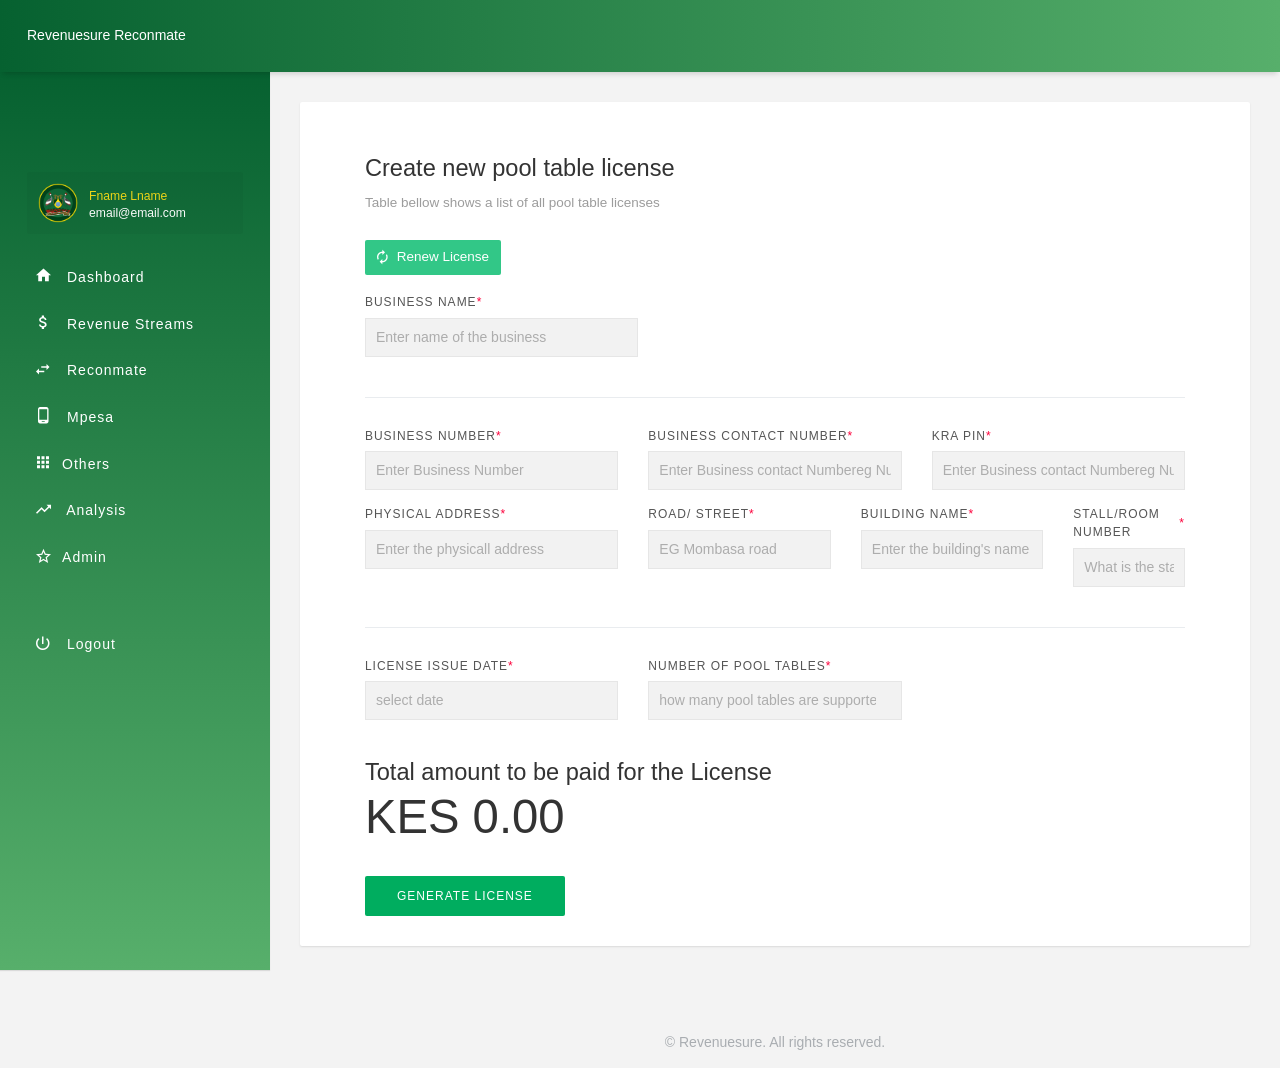
==== forms.html @ 7d81bd21 "form" ====
<!DOCTYPE html>
<html lang="en">
<head>
<meta charset="utf-8">
<meta name="viewport" content="width=device-width, initial-scale=1, shrink-to-fit=no">

<!-- Vendor styles -->
<link rel="stylesheet" href="vendors/material-design-iconic-font/css/material-design-iconic-font.min.css">
<link rel="stylesheet" href="vendors/animate.css/animate.min.css">
<link rel="stylesheet" href="vendors/jquery-scrollbar/jquery.scrollbar.css">
<link rel="stylesheet" href="vendors/flatpickr/flatpickr.min.css" />

<!-- App styles -->
<link rel="stylesheet" href="css/style.css">
<link rel="stylesheet" href="css/app.min.css">
</head>

<body data-ma-theme="green">
<main class="main">
  <div class="page-loader">
    <div class="page-loader__spinner">
      <svg viewBox="25 25 50 50">
        <circle cx="50" cy="50" r="20" fill="none" stroke-width="2" stroke-miterlimit="10" />
      </svg>
    </div>
  </div>
  <header class="header">
    <div class="navigation-trigger hidden-xl-up" data-ma-action="aside-open" data-ma-target=".sidebar">
      <div class="navigation-trigger__inner"> <i class="navigation-trigger__line"></i> <i class="navigation-trigger__line"></i> <i class="navigation-trigger__line"></i> </div>
    </div>
    <div class="header__logo hidden-sm-down">
      <h1><a href="index.html">Revenuesure Reconmate</a></h1>
    </div>
  </header>
  <aside class="sidebar">
    <div class="scrollbar-inner">
      <div class="user">
        <div class="user__info" data-toggle="dropdown"> <img class="user__img" src="img/county.png" alt="">
          <div>
            <div class="user__name">Fname Lname</div>
            <div class="user__email">email@email.com</div>
          </div>
        </div>
        <div class="dropdown-menu"> <a class="dropdown-item" href="#">View Profile</a> <a class="dropdown-item" href="#">Settings</a> <a class="dropdown-item" href="landing-page.html">Logout</a> </div>
      </div>
      <ul class="navigation text-capitalize">
        <li class="navigation__active"><a href="index.html"><i class="zmdi zmdi-home"></i> Dashboard</a></li>
        <li><a href="revenuestreams.html"><i class="zmdi zmdi-money"></i> Revenue streams</a></li>
        <li><a href="reconmate.html"><i class="zmdi zmdi-swap"></i> reconmate</a></li>
        <li><a href="mpesa.html"><i class="zmdi zmdi-smartphone-android"></i> Mpesa</a></li>
        <li><a href="others.html"><i class="zmdi zmdi-apps"></i>others</a></li>
        <li><a href="analysis.html"><i class="zmdi zmdi-trending-up"></i> analysis</a></li>
        <li><a href="admin.html"><i class="zmdi zmdi-star-outline"></i>admin</a></li>
        <li class="mt-5"><a href="reconmate.html"><i class="zmdi zmdi-power"></i> logout</a></li>
      </ul>
    </div>
  </aside>
  <section class="content">
    <div class="card">
      <div class="card-body">
        <div class="col-12">
		  	<h4 class="card-title mt-4 mx-4">Create new pool table license</h4>
        <h6 class="card-subtitle mx-4">Table bellow shows a list of all pool table licenses</h6>
        <div class="row mx-4">
          <div class="col-12 p-0">
			  <a href="forms.html" class="btn btn-secondary btn-success btn--icon-text"><i class="zmdi zmdi-refresh"></i> Renew License</a>
            
          </div>
        </div>
		  </div>
        <div class="">
          <div class="px-4 pt-1">
            <form class="contact100-form validate-form p-0">
				 <div class="col-12">
					<div class="col-lg-4 col-md-6 col-sm-12 p-0 mb-3">
						<label class="label-input100 mb-2" for="business_name">Business Name <strong class="text-danger">*</strong></label>
              <div class="wrap-input100 validate-input" data-validate="Type Business Name">
                <input id="business_name" class="input100" type="text" name="business_name" placeholder="Enter name of the business" required>
                <span class="focus-input100"></span> </div>
						
				  		
				  	</div>
					 <hr class="w-100 mt-5">
				</div>
				
				
              <!--		enter		business name-->
             <div class="col-lg-4 col-md-6 col-sm-12 ">
					 <label class="label-input100 mb-2" for="bid_number">Business Number <strong class="text-danger">*</strong></label>
              <div class="wrap-input100  validate-input" data-validate="Type Business Name">
                <input id="bid_number" class="input100" type="text" name="bid_number" placeholder="Enter Business Number" required>
                <span class="focus-input100"></span> </div>
				</div>
              <!--		enter		business name--> 
              
              <!--		enter		business numbver-->
             
				
				
              <!--		business number--> 
				<!--		enter		business numbver-->
              <div class="col-lg-4 col-md-6 col-sm-12">
					<label class="label-input100 mb-2" for="bid_number">business Contact number <strong class="text-danger">*</strong></label>
              <div class="wrap-input100  validate-input" data-validate="Type Business Name">
                <input id="bid_number" class="input100" type="text" name="bid_number" placeholder="Enter Business contact Numbereg Number" required>
                <span class="focus-input100"></span> </div>
				</div>
				
				 <div class="col-lg-4 col-md-6 col-sm-12">
					<label class="label-input100 mb-2" for="bid_number">KRA pin <strong class="text-danger">*</strong></label>
              <div class="wrap-input100  validate-input" data-validate="Type Business Name">
                <input id="bid_number" class="input100" type="text" name="bid_number" placeholder="Enter Business contact Numbereg Number" required>
                <span class="focus-input100"></span> </div>
				</div>
				
				
				 <div class="col-lg-4 col-md-6 col-sm-12 ">
					 <label class="label-input100 mb-2" for="business_name">Physical address <strong class="text-danger">*</strong></label>
              <div class="wrap-input100 validate-input" data-validate="Type Business Name">
                <input id="business_name" class="input100" type="text" name="business_name" placeholder="Enter the physicall address" required>
                <span class="focus-input100"></span> </div>
				</div>
              <!--		enter		business name--> 
              
              <!--		enter		business numbver-->
              <div class="col-lg-3 col-md-6 col-sm-12 ">
					<label class="label-input100 mb-2" for="bid_number">road/ street <strong class="text-danger">*</strong></label>
              <div class="wrap-input100  validate-input" data-validate="Type Business Name">
                <input id="bid_number" class="input100" type="text" name="bid_number" placeholder="EG Mombasa road" required>
                <span class="focus-input100"></span> </div>
				</div>
              <!--		business number--> 
				<!--		enter		business numbver-->
              <div class="col-lg-3 col-md-6 col-sm-12">
					<label class="label-input100 mb-2" for="bid_number">building name <strong class="text-danger">*</strong></label>
              <div class="wrap-input100  validate-input" data-validate="Type Business Name">
                <input id="bid_number" class="input100" type="text" name="bid_number" placeholder="Enter the building's name" required>
                <span class="focus-input100"></span> </div>
				</div>
				
				 <div class="col-lg-3 col-xl-2 col-md-6 col-sm-12">
					<label class="label-input100 mb-2" for="bid_number">stall/Room Number <strong class="text-danger">*</strong></label>
              <div class="wrap-input100  validate-input" data-validate="Type Business Name">
                <input id="bid_number" class="input100" type="text" name="bid_number" placeholder="What is the stall number" required>
                <span class="focus-input100"></span> </div>
				</div>
				<div class="col-12">
					<hr class="w-100 mt-5">
				</div>
				
				
              <!--		business number--> 
              <div class="row p-0 mx-0  w-100">
					<div class="col-md-4 col-sm-12">
				  		 <!--		type -->
              <label class="label-input100 mb-2" for="date_paid">license issue date <strong class="text-danger">*</strong></label>
              <div class="wrap-input100  validate-input" data-validate="Select a date">
                <input id="date_paid" class="input100 date-picker" type="text" name="date_paid" placeholder="select date" required>
                <span class="focus-input100"></span> </div>
				  	</div>
				  
				  <div class="col-md-4 col-sm-12">
				  		 <!--		type -->
              <label class="label-input100 mb-2" for="date_paid">Number of pool tables <strong class="text-danger">*</strong></label>
              <div class="wrap-input100  validate-input" data-validate="Select a date">
                <input id="date_paid" class="input100" type="number" name="pool_tables" placeholder="how many pool tables are supported by this license" required>
                <span class="focus-input100"></span> </div>
				  	</div>
				 <div class="col-12 mt-5">
				  	 
				  <h4 class="card-title mb-0">Total amount to be paid for the License</h4>
				  <h1 class="display-4">KES 0.00</h1>
				  </div>
				</div>
				
             
              
              <div class="container-contact100-form-btn w-100 ">
                <div class="col-12"><button class="contact100-form-btn">generate license</button></div>
              </div>
            </form>
          </div>
        </div>
      </div>
    </div>
    <footer class="footer hidden-xs-down">
      <p>© Revenuesure. All rights reserved.</p>
    </footer>
  </section>
</main>

<!-- Older IE warning message --> 

<!-- Javascript --> 
<!-- Vendors --> 
<script src="vendors/jquery/jquery.min.js"></script> 
<script src="vendors/popper.js/popper.min.js"></script> 
<script src="vendors/bootstrap/js/bootstrap.min.js"></script> 
<script src="vendors/jquery-scrollbar/jquery.scrollbar.min.js"></script> 
<script src="vendors/jquery-scrollLock/jquery-scrollLock.min.js"></script> 
<script src="vendors/flot/jquery.flot.js"></script> 
<script src="vendors/flot/jquery.flot.resize.js"></script> 
<script src="vendors/flot.curvedlines/curvedLines.js"></script> 
<script src="vendors/jqvmap/jquery.vmap.min.js"></script> 
<script src="vendors/jqvmap/maps/jquery.vmap.world.js"></script> 
<script src="vendors/easy-pie-chart/jquery.easypiechart.min.js"></script> 
<script src="vendors/salvattore/salvattore.min.js"></script> 
<script src="vendors/sparkline/jquery.sparkline.min.js"></script> 
<script src="vendors/moment/moment.min.js"></script> 
<script src="vendors/fullcalendar/fullcalendar.min.js"></script> 

<!-- Vendors: Data tables --> 
<script src="vendors/datatables/jquery.dataTables.min.js"></script> 
<script src="vendors/datatables-buttons/dataTables.buttons.min.js"></script> 
<script src="vendors/datatables-buttons/buttons.print.min.js"></script> 
<script src="vendors/jszip/jszip.min.js"></script> 
<script src="vendors/datatables-buttons/buttons.html5.min.js"></script> 
<script src="vendors/flatpickr/flatpickr.min.js"></script>


<!-- Charts and maps--> 
<script src="demo/js/flot-charts/curved-line.js"></script> 
<script src="demo/js/flot-charts/dynamic.js"></script> 
<script src="demo/js/flot-charts/line.js"></script> 
<script src="demo/js/flot-charts/chart-tooltips.js"></script> 
<script src="demo/js/other-charts.js"></script> 
<script src="demo/js/jqvmap.js"></script> 

<!-- App functions and actions --> 
<script src="js/app.min.js"></script> 
<script src="js/main.js"></script>
</body>
</html>
---- vendors/material-design-iconic-font/css/material-design-iconic-font.min.css ----
@font-face{font-family:Material-Design-Iconic-Font;src:url(../fonts/Material-Design-Iconic-Fontd1f1.woff2?v=2.2.0) format('woff2'),url(../fonts/Material-Design-Iconic-Fontd1f1.woff?v=2.2.0) format('woff'),url(../fonts/Material-Design-Iconic-Fontd1f1.ttf?v=2.2.0) format('truetype')}.zmdi{display:inline-block;font:normal normal normal 14px/1 'Material-Design-Iconic-Font';font-size:inherit;text-rendering:auto;-webkit-font-smoothing:antialiased;-moz-osx-font-smoothing:grayscale}.zmdi-hc-lg{font-size:1.33333333em;line-height:.75em;vertical-align:-15%}.zmdi-hc-2x{font-size:2em}.zmdi-hc-3x{font-size:3em}.zmdi-hc-4x{font-size:4em}.zmdi-hc-5x{font-size:5em}.zmdi-hc-fw{width:1.28571429em;text-align:center}.zmdi-hc-ul{padding-left:0;margin-left:2.14285714em;list-style-type:none}.zmdi-hc-ul>li{position:relative}.zmdi-hc-li{position:absolute;left:-2.14285714em;width:2.14285714em;top:.14285714em;text-align:center}.zmdi-hc-li.zmdi-hc-lg{left:-1.85714286em}.zmdi-hc-border{padding:.1em .25em;border:solid .1em #9e9e9e;border-radius:2px}.zmdi-hc-border-circle{padding:.1em .25em;border:solid .1em #9e9e9e;border-radius:50%}.zmdi.pull-left{float:left;margin-right:.15em}.zmdi.pull-right{float:right;margin-left:.15em}.zmdi-hc-spin{-webkit-animation:zmdi-spin 1.5s infinite linear;animation:zmdi-spin 1.5s infinite linear}.zmdi-hc-spin-reverse{-webkit-animation:zmdi-spin-reverse 1.5s infinite linear;animation:zmdi-spin-reverse 1.5s infinite linear}@-webkit-keyframes zmdi-spin{0%{-webkit-transform:rotate(0deg);transform:rotate(0deg)}100%{-webkit-transform:rotate(359deg);transform:rotate(359deg)}}@keyframes zmdi-spin{0%{-webkit-transform:rotate(0deg);transform:rotate(0deg)}100%{-webkit-transform:rotate(359deg);transform:rotate(359deg)}}@-webkit-keyframes zmdi-spin-reverse{0%{-webkit-transform:rotate(0deg);transform:rotate(0deg)}100%{-webkit-transform:rotate(-359deg);transform:rotate(-359deg)}}@keyframes zmdi-spin-reverse{0%{-webkit-transform:rotate(0deg);transform:rotate(0deg)}100%{-webkit-transform:rotate(-359deg);transform:rotate(-359deg)}}.zmdi-hc-rotate-90{-webkit-transform:rotate(90deg);-ms-transform:rotate(90deg);transform:rotate(90deg)}.zmdi-hc-rotate-180{-webkit-transform:rotate(180deg);-ms-transform:rotate(180deg);transform:rotate(180deg)}.zmdi-hc-rotate-270{-webkit-transform:rotate(270deg);-ms-transform:rotate(270deg);transform:rotate(270deg)}.zmdi-hc-flip-horizontal{-webkit-transform:scale(-1,1);-ms-transform:scale(-1,1);transform:scale(-1,1)}.zmdi-hc-flip-vertical{-webkit-transform:scale(1,-1);-ms-transform:scale(1,-1);transform:scale(1,-1)}.zmdi-hc-stack{position:relative;display:inline-block;width:2em;height:2em;line-height:2em;vertical-align:middle}.zmdi-hc-stack-1x,.zmdi-hc-stack-2x{position:absolute;left:0;width:100%;text-align:center}.zmdi-hc-stack-1x{line-height:inherit}.zmdi-hc-stack-2x{font-size:2em}.zmdi-hc-inverse{color:#fff}.zmdi-3d-rotation:before{content:'\f101'}.zmdi-airplane-off:before{content:'\f102'}.zmdi-airplane:before{content:'\f103'}.zmdi-album:before{content:'\f104'}.zmdi-archive:before{content:'\f105'}.zmdi-assignment-account:before{content:'\f106'}.zmdi-assignment-alert:before{content:'\f107'}.zmdi-assignment-check:before{content:'\f108'}.zmdi-assignment-o:before{content:'\f109'}.zmdi-assignment-return:before{content:'\f10a'}.zmdi-assignment-returned:before{content:'\f10b'}.zmdi-assignment:before{content:'\f10c'}.zmdi-attachment-alt:before{content:'\f10d'}.zmdi-attachment:before{content:'\f10e'}.zmdi-audio:before{content:'\f10f'}.zmdi-badge-check:before{content:'\f110'}.zmdi-balance-wallet:before{content:'\f111'}.zmdi-balance:before{content:'\f112'}.zmdi-battery-alert:before{content:'\f113'}.zmdi-battery-flash:before{content:'\f114'}.zmdi-battery-unknown:before{content:'\f115'}.zmdi-battery:before{content:'\f116'}.zmdi-bike:before{content:'\f117'}.zmdi-block-alt:before{content:'\f118'}.zmdi-block:before{content:'\f119'}.zmdi-boat:before{content:'\f11a'}.zmdi-book-image:before{content:'\f11b'}.zmdi-book:before{content:'\f11c'}.zmdi-bookmark-outline:before{content:'\f11d'}.zmdi-bookmark:before{content:'\f11e'}.zmdi-brush:before{content:'\f11f'}.zmdi-bug:before{content:'\f120'}.zmdi-bus:before{content:'\f121'}.zmdi-cake:before{content:'\f122'}.zmdi-car-taxi:before{content:'\f123'}.zmdi-car-wash:before{content:'\f124'}.zmdi-car:before{content:'\f125'}.zmdi-card-giftcard:before{content:'\f126'}.zmdi-card-membership:before{content:'\f127'}.zmdi-card-travel:before{content:'\f128'}.zmdi-card:before{content:'\f129'}.zmdi-case-check:before{content:'\f12a'}.zmdi-case-download:before{content:'\f12b'}.zmdi-case-play:before{content:'\f12c'}.zmdi-case:before{content:'\f12d'}.zmdi-cast-connected:before{content:'\f12e'}.zmdi-cast:before{content:'\f12f'}.zmdi-chart-donut:before{content:'\f130'}.zmdi-chart:before{content:'\f131'}.zmdi-city-alt:before{content:'\f132'}.zmdi-city:before{content:'\f133'}.zmdi-close-circle-o:before{content:'\f134'}.zmdi-close-circle:before{content:'\f135'}.zmdi-close:before{content:'\f136'}.zmdi-cocktail:before{content:'\f137'}.zmdi-code-setting:before{content:'\f138'}.zmdi-code-smartphone:before{content:'\f139'}.zmdi-code:before{content:'\f13a'}.zmdi-coffee:before{content:'\f13b'}.zmdi-collection-bookmark:before{content:'\f13c'}.zmdi-collection-case-play:before{content:'\f13d'}.zmdi-collection-folder-image:before{content:'\f13e'}.zmdi-collection-image-o:before{content:'\f13f'}.zmdi-collection-image:before{content:'\f140'}.zmdi-collection-item-1:before{content:'\f141'}.zmdi-collection-item-2:before{content:'\f142'}.zmdi-collection-item-3:before{content:'\f143'}.zmdi-collection-item-4:before{content:'\f144'}.zmdi-collection-item-5:before{content:'\f145'}.zmdi-collection-item-6:before{content:'\f146'}.zmdi-collection-item-7:before{content:'\f147'}.zmdi-collection-item-8:before{content:'\f148'}.zmdi-collection-item-9-plus:before{content:'\f149'}.zmdi-collection-item-9:before{content:'\f14a'}.zmdi-collection-item:before{content:'\f14b'}.zmdi-collection-music:before{content:'\f14c'}.zmdi-collection-pdf:before{content:'\f14d'}.zmdi-collection-plus:before{content:'\f14e'}.zmdi-collection-speaker:before{content:'\f14f'}.zmdi-collection-text:before{content:'\f150'}.zmdi-collection-video:before{content:'\f151'}.zmdi-compass:before{content:'\f152'}.zmdi-cutlery:before{content:'\f153'}.zmdi-delete:before{content:'\f154'}.zmdi-dialpad:before{content:'\f155'}.zmdi-dns:before{content:'\f156'}.zmdi-drink:before{content:'\f157'}.zmdi-edit:before{content:'\f158'}.zmdi-email-open:before{content:'\f159'}.zmdi-email:before{content:'\f15a'}.zmdi-eye-off:before{content:'\f15b'}.zmdi-eye:before{content:'\f15c'}.zmdi-eyedropper:before{content:'\f15d'}.zmdi-favorite-outline:before{content:'\f15e'}.zmdi-favorite:before{content:'\f15f'}.zmdi-filter-list:before{content:'\f160'}.zmdi-fire:before{content:'\f161'}.zmdi-flag:before{content:'\f162'}.zmdi-flare:before{content:'\f163'}.zmdi-flash-auto:before{content:'\f164'}.zmdi-flash-off:before{content:'\f165'}.zmdi-flash:before{content:'\f166'}.zmdi-flip:before{content:'\f167'}.zmdi-flower-alt:before{content:'\f168'}.zmdi-flower:before{content:'\f169'}.zmdi-font:before{content:'\f16a'}.zmdi-fullscreen-alt:before{content:'\f16b'}.zmdi-fullscreen-exit:before{content:'\f16c'}.zmdi-fullscreen:before{content:'\f16d'}.zmdi-functions:before{content:'\f16e'}.zmdi-gas-station:before{content:'\f16f'}.zmdi-gesture:before{content:'\f170'}.zmdi-globe-alt:before{content:'\f171'}.zmdi-globe-lock:before{content:'\f172'}.zmdi-globe:before{content:'\f173'}.zmdi-graduation-cap:before{content:'\f174'}.zmdi-home:before{content:'\f175'}.zmdi-hospital-alt:before{content:'\f176'}.zmdi-hospital:before{content:'\f177'}.zmdi-hotel:before{content:'\f178'}.zmdi-hourglass-alt:before{content:'\f179'}.zmdi-hourglass-outline:before{content:'\f17a'}.zmdi-hourglass:before{content:'\f17b'}.zmdi-http:before{content:'\f17c'}.zmdi-image-alt:before{content:'\f17d'}.zmdi-image-o:before{content:'\f17e'}.zmdi-image:before{content:'\f17f'}.zmdi-inbox:before{content:'\f180'}.zmdi-invert-colors-off:before{content:'\f181'}.zmdi-invert-colors:before{content:'\f182'}.zmdi-key:before{content:'\f183'}.zmdi-label-alt-outline:before{content:'\f184'}.zmdi-label-alt:before{content:'\f185'}.zmdi-label-heart:before{content:'\f186'}.zmdi-label:before{content:'\f187'}.zmdi-labels:before{content:'\f188'}.zmdi-lamp:before{content:'\f189'}.zmdi-landscape:before{content:'\f18a'}.zmdi-layers-off:before{content:'\f18b'}.zmdi-layers:before{content:'\f18c'}.zmdi-library:before{content:'\f18d'}.zmdi-link:before{content:'\f18e'}.zmdi-lock-open:before{content:'\f18f'}.zmdi-lock-outline:before{content:'\f190'}.zmdi-lock:before{content:'\f191'}.zmdi-mail-reply-all:before{content:'\f192'}.zmdi-mail-reply:before{content:'\f193'}.zmdi-mail-send:before{content:'\f194'}.zmdi-mall:before{content:'\f195'}.zmdi-map:before{content:'\f196'}.zmdi-menu:before{content:'\f197'}.zmdi-money-box:before{content:'\f198'}.zmdi-money-off:before{content:'\f199'}.zmdi-money:before{content:'\f19a'}.zmdi-more-vert:before{content:'\f19b'}.zmdi-more:before{content:'\f19c'}.zmdi-movie-alt:before{content:'\f19d'}.zmdi-movie:before{content:'\f19e'}.zmdi-nature-people:before{content:'\f19f'}.zmdi-nature:before{content:'\f1a0'}.zmdi-navigation:before{content:'\f1a1'}.zmdi-open-in-browser:before{content:'\f1a2'}.zmdi-open-in-new:before{content:'\f1a3'}.zmdi-palette:before{content:'\f1a4'}.zmdi-parking:before{content:'\f1a5'}.zmdi-pin-account:before{content:'\f1a6'}.zmdi-pin-assistant:before{content:'\f1a7'}.zmdi-pin-drop:before{content:'\f1a8'}.zmdi-pin-help:before{content:'\f1a9'}.zmdi-pin-off:before{content:'\f1aa'}.zmdi-pin:before{content:'\f1ab'}.zmdi-pizza:before{content:'\f1ac'}.zmdi-plaster:before{content:'\f1ad'}.zmdi-power-setting:before{content:'\f1ae'}.zmdi-power:before{content:'\f1af'}.zmdi-print:before{content:'\f1b0'}.zmdi-puzzle-piece:before{content:'\f1b1'}.zmdi-quote:before{content:'\f1b2'}.zmdi-railway:before{content:'\f1b3'}.zmdi-receipt:before{content:'\f1b4'}.zmdi-refresh-alt:before{content:'\f1b5'}.zmdi-refresh-sync-alert:before{content:'\f1b6'}.zmdi-refresh-sync-off:before{content:'\f1b7'}.zmdi-refresh-sync:before{content:'\f1b8'}.zmdi-refresh:before{content:'\f1b9'}.zmdi-roller:before{content:'\f1ba'}.zmdi-ruler:before{content:'\f1bb'}.zmdi-scissors:before{content:'\f1bc'}.zmdi-screen-rotation-lock:before{content:'\f1bd'}.zmdi-screen-rotation:before{content:'\f1be'}.zmdi-search-for:before{content:'\f1bf'}.zmdi-search-in-file:before{content:'\f1c0'}.zmdi-search-in-page:before{content:'\f1c1'}.zmdi-search-replace:before{content:'\f1c2'}.zmdi-search:before{content:'\f1c3'}.zmdi-seat:before{content:'\f1c4'}.zmdi-settings-square:before{content:'\f1c5'}.zmdi-settings:before{content:'\f1c6'}.zmdi-shield-check:before{content:'\f1c7'}.zmdi-shield-security:before{content:'\f1c8'}.zmdi-shopping-basket:before{content:'\f1c9'}.zmdi-shopping-cart-plus:before{content:'\f1ca'}.zmdi-shopping-cart:before{content:'\f1cb'}.zmdi-sign-in:before{content:'\f1cc'}.zmdi-sort-amount-asc:before{content:'\f1cd'}.zmdi-sort-amount-desc:before{content:'\f1ce'}.zmdi-sort-asc:before{content:'\f1cf'}.zmdi-sort-desc:before{content:'\f1d0'}.zmdi-spellcheck:before{content:'\f1d1'}.zmdi-storage:before{content:'\f1d2'}.zmdi-store-24:before{content:'\f1d3'}.zmdi-store:before{content:'\f1d4'}.zmdi-subway:before{content:'\f1d5'}.zmdi-sun:before{content:'\f1d6'}.zmdi-tab-unselected:before{content:'\f1d7'}.zmdi-tab:before{content:'\f1d8'}.zmdi-tag-close:before{content:'\f1d9'}.zmdi-tag-more:before{content:'\f1da'}.zmdi-tag:before{content:'\f1db'}.zmdi-thumb-down:before{content:'\f1dc'}.zmdi-thumb-up-down:before{content:'\f1dd'}.zmdi-thumb-up:before{content:'\f1de'}.zmdi-ticket-star:before{content:'\f1df'}.zmdi-toll:before{content:'\f1e0'}.zmdi-toys:before{content:'\f1e1'}.zmdi-traffic:before{content:'\f1e2'}.zmdi-translate:before{content:'\f1e3'}.zmdi-triangle-down:before{content:'\f1e4'}.zmdi-triangle-up:before{content:'\f1e5'}.zmdi-truck:before{content:'\f1e6'}.zmdi-turning-sign:before{content:'\f1e7'}.zmdi-wallpaper:before{content:'\f1e8'}.zmdi-washing-machine:before{content:'\f1e9'}.zmdi-window-maximize:before{content:'\f1ea'}.zmdi-window-minimize:before{content:'\f1eb'}.zmdi-window-restore:before{content:'\f1ec'}.zmdi-wrench:before{content:'\f1ed'}.zmdi-zoom-in:before{content:'\f1ee'}.zmdi-zoom-out:before{content:'\f1ef'}.zmdi-alert-circle-o:before{content:'\f1f0'}.zmdi-alert-circle:before{content:'\f1f1'}.zmdi-alert-octagon:before{content:'\f1f2'}.zmdi-alert-polygon:before{content:'\f1f3'}.zmdi-alert-triangle:before{content:'\f1f4'}.zmdi-help-outline:before{content:'\f1f5'}.zmdi-help:before{content:'\f1f6'}.zmdi-info-outline:before{content:'\f1f7'}.zmdi-info:before{content:'\f1f8'}.zmdi-notifications-active:before{content:'\f1f9'}.zmdi-notifications-add:before{content:'\f1fa'}.zmdi-notifications-none:before{content:'\f1fb'}.zmdi-notifications-off:before{content:'\f1fc'}.zmdi-notifications-paused:before{content:'\f1fd'}.zmdi-notifications:before{content:'\f1fe'}.zmdi-account-add:before{content:'\f1ff'}.zmdi-account-box-mail:before{content:'\f200'}.zmdi-account-box-o:before{content:'\f201'}.zmdi-account-box-phone:before{content:'\f202'}.zmdi-account-box:before{content:'\f203'}.zmdi-account-calendar:before{content:'\f204'}.zmdi-account-circle:before{content:'\f205'}.zmdi-account-o:before{content:'\f206'}.zmdi-account:before{content:'\f207'}.zmdi-accounts-add:before{content:'\f208'}.zmdi-accounts-alt:before{content:'\f209'}.zmdi-accounts-list-alt:before{content:'\f20a'}.zmdi-accounts-list:before{content:'\f20b'}.zmdi-accounts-outline:before{content:'\f20c'}.zmdi-accounts:before{content:'\f20d'}.zmdi-face:before{content:'\f20e'}.zmdi-female:before{content:'\f20f'}.zmdi-male-alt:before{content:'\f210'}.zmdi-male-female:before{content:'\f211'}.zmdi-male:before{content:'\f212'}.zmdi-mood-bad:before{content:'\f213'}.zmdi-mood:before{content:'\f214'}.zmdi-run:before{content:'\f215'}.zmdi-walk:before{content:'\f216'}.zmdi-cloud-box:before{content:'\f217'}.zmdi-cloud-circle:before{content:'\f218'}.zmdi-cloud-done:before{content:'\f219'}.zmdi-cloud-download:before{content:'\f21a'}.zmdi-cloud-off:before{content:'\f21b'}.zmdi-cloud-outline-alt:before{content:'\f21c'}.zmdi-cloud-outline:before{content:'\f21d'}.zmdi-cloud-upload:before{content:'\f21e'}.zmdi-cloud:before{content:'\f21f'}.zmdi-download:before{content:'\f220'}.zmdi-file-plus:before{content:'\f221'}.zmdi-file-text:before{content:'\f222'}.zmdi-file:before{content:'\f223'}.zmdi-folder-outline:before{content:'\f224'}.zmdi-folder-person:before{content:'\f225'}.zmdi-folder-star-alt:before{content:'\f226'}.zmdi-folder-star:before{content:'\f227'}.zmdi-folder:before{content:'\f228'}.zmdi-gif:before{content:'\f229'}.zmdi-upload:before{content:'\f22a'}.zmdi-border-all:before{content:'\f22b'}.zmdi-border-bottom:before{content:'\f22c'}.zmdi-border-clear:before{content:'\f22d'}.zmdi-border-color:before{content:'\f22e'}.zmdi-border-horizontal:before{content:'\f22f'}.zmdi-border-inner:before{content:'\f230'}.zmdi-border-left:before{content:'\f231'}.zmdi-border-outer:before{content:'\f232'}.zmdi-border-right:before{content:'\f233'}.zmdi-border-style:before{content:'\f234'}.zmdi-border-top:before{content:'\f235'}.zmdi-border-vertical:before{content:'\f236'}.zmdi-copy:before{content:'\f237'}.zmdi-crop:before{content:'\f238'}.zmdi-format-align-center:before{content:'\f239'}.zmdi-format-align-justify:before{content:'\f23a'}.zmdi-format-align-left:before{content:'\f23b'}.zmdi-format-align-right:before{content:'\f23c'}.zmdi-format-bold:before{content:'\f23d'}.zmdi-format-clear-all:before{content:'\f23e'}.zmdi-format-clear:before{content:'\f23f'}.zmdi-format-color-fill:before{content:'\f240'}.zmdi-format-color-reset:before{content:'\f241'}.zmdi-format-color-text:before{content:'\f242'}.zmdi-format-indent-decrease:before{content:'\f243'}.zmdi-format-indent-increase:before{content:'\f244'}.zmdi-format-italic:before{content:'\f245'}.zmdi-format-line-spacing:before{content:'\f246'}.zmdi-format-list-bulleted:before{content:'\f247'}.zmdi-format-list-numbered:before{content:'\f248'}.zmdi-format-ltr:before{content:'\f249'}.zmdi-format-rtl:before{content:'\f24a'}.zmdi-format-size:before{content:'\f24b'}.zmdi-format-strikethrough-s:before{content:'\f24c'}.zmdi-format-strikethrough:before{content:'\f24d'}.zmdi-format-subject:before{content:'\f24e'}.zmdi-format-underlined:before{content:'\f24f'}.zmdi-format-valign-bottom:before{content:'\f250'}.zmdi-format-valign-center:before{content:'\f251'}.zmdi-format-valign-top:before{content:'\f252'}.zmdi-redo:before{content:'\f253'}.zmdi-select-all:before{content:'\f254'}.zmdi-space-bar:before{content:'\f255'}.zmdi-text-format:before{content:'\f256'}.zmdi-transform:before{content:'\f257'}.zmdi-undo:before{content:'\f258'}.zmdi-wrap-text:before{content:'\f259'}.zmdi-comment-alert:before{content:'\f25a'}.zmdi-comment-alt-text:before{content:'\f25b'}.zmdi-comment-alt:before{content:'\f25c'}.zmdi-comment-edit:before{content:'\f25d'}.zmdi-comment-image:before{content:'\f25e'}.zmdi-comment-list:before{content:'\f25f'}.zmdi-comment-more:before{content:'\f260'}.zmdi-comment-outline:before{content:'\f261'}.zmdi-comment-text-alt:before{content:'\f262'}.zmdi-comment-text:before{content:'\f263'}.zmdi-comment-video:before{content:'\f264'}.zmdi-comment:before{content:'\f265'}.zmdi-comments:before{content:'\f266'}.zmdi-check-all:before{content:'\f267'}.zmdi-check-circle-u:before{content:'\f268'}.zmdi-check-circle:before{content:'\f269'}.zmdi-check-square:before{content:'\f26a'}.zmdi-check:before{content:'\f26b'}.zmdi-circle-o:before{content:'\f26c'}.zmdi-circle:before{content:'\f26d'}.zmdi-dot-circle-alt:before{content:'\f26e'}.zmdi-dot-circle:before{content:'\f26f'}.zmdi-minus-circle-outline:before{content:'\f270'}.zmdi-minus-circle:before{content:'\f271'}.zmdi-minus-square:before{content:'\f272'}.zmdi-minus:before{content:'\f273'}.zmdi-plus-circle-o-duplicate:before{content:'\f274'}.zmdi-plus-circle-o:before{content:'\f275'}.zmdi-plus-circle:before{content:'\f276'}.zmdi-plus-square:before{content:'\f277'}.zmdi-plus:before{content:'\f278'}.zmdi-square-o:before{content:'\f279'}.zmdi-star-circle:before{content:'\f27a'}.zmdi-star-half:before{content:'\f27b'}.zmdi-star-outline:before{content:'\f27c'}.zmdi-star:before{content:'\f27d'}.zmdi-bluetooth-connected:before{content:'\f27e'}.zmdi-bluetooth-off:before{content:'\f27f'}.zmdi-bluetooth-search:before{content:'\f280'}.zmdi-bluetooth-setting:before{content:'\f281'}.zmdi-bluetooth:before{content:'\f282'}.zmdi-camera-add:before{content:'\f283'}.zmdi-camera-alt:before{content:'\f284'}.zmdi-camera-bw:before{content:'\f285'}.zmdi-camera-front:before{content:'\f286'}.zmdi-camera-mic:before{content:'\f287'}.zmdi-camera-party-mode:before{content:'\f288'}.zmdi-camera-rear:before{content:'\f289'}.zmdi-camera-roll:before{content:'\f28a'}.zmdi-camera-switch:before{content:'\f28b'}.zmdi-camera:before{content:'\f28c'}.zmdi-card-alert:before{content:'\f28d'}.zmdi-card-off:before{content:'\f28e'}.zmdi-card-sd:before{content:'\f28f'}.zmdi-card-sim:before{content:'\f290'}.zmdi-desktop-mac:before{content:'\f291'}.zmdi-desktop-windows:before{content:'\f292'}.zmdi-device-hub:before{content:'\f293'}.zmdi-devices-off:before{content:'\f294'}.zmdi-devices:before{content:'\f295'}.zmdi-dock:before{content:'\f296'}.zmdi-floppy:before{content:'\f297'}.zmdi-gamepad:before{content:'\f298'}.zmdi-gps-dot:before{content:'\f299'}.zmdi-gps-off:before{content:'\f29a'}.zmdi-gps:before{content:'\f29b'}.zmdi-headset-mic:before{content:'\f29c'}.zmdi-headset:before{content:'\f29d'}.zmdi-input-antenna:before{content:'\f29e'}.zmdi-input-composite:before{content:'\f29f'}.zmdi-input-hdmi:before{content:'\f2a0'}.zmdi-input-power:before{content:'\f2a1'}.zmdi-input-svideo:before{content:'\f2a2'}.zmdi-keyboard-hide:before{content:'\f2a3'}.zmdi-keyboard:before{content:'\f2a4'}.zmdi-laptop-chromebook:before{content:'\f2a5'}.zmdi-laptop-mac:before{content:'\f2a6'}.zmdi-laptop:before{content:'\f2a7'}.zmdi-mic-off:before{content:'\f2a8'}.zmdi-mic-outline:before{content:'\f2a9'}.zmdi-mic-setting:before{content:'\f2aa'}.zmdi-mic:before{content:'\f2ab'}.zmdi-mouse:before{content:'\f2ac'}.zmdi-network-alert:before{content:'\f2ad'}.zmdi-network-locked:before{content:'\f2ae'}.zmdi-network-off:before{content:'\f2af'}.zmdi-network-outline:before{content:'\f2b0'}.zmdi-network-setting:before{content:'\f2b1'}.zmdi-network:before{content:'\f2b2'}.zmdi-phone-bluetooth:before{content:'\f2b3'}.zmdi-phone-end:before{content:'\f2b4'}.zmdi-phone-forwarded:before{content:'\f2b5'}.zmdi-phone-in-talk:before{content:'\f2b6'}.zmdi-phone-locked:before{content:'\f2b7'}.zmdi-phone-missed:before{content:'\f2b8'}.zmdi-phone-msg:before{content:'\f2b9'}.zmdi-phone-paused:before{content:'\f2ba'}.zmdi-phone-ring:before{content:'\f2bb'}.zmdi-phone-setting:before{content:'\f2bc'}.zmdi-phone-sip:before{content:'\f2bd'}.zmdi-phone:before{content:'\f2be'}.zmdi-portable-wifi-changes:before{content:'\f2bf'}.zmdi-portable-wifi-off:before{content:'\f2c0'}.zmdi-portable-wifi:before{content:'\f2c1'}.zmdi-radio:before{content:'\f2c2'}.zmdi-reader:before{content:'\f2c3'}.zmdi-remote-control-alt:before{content:'\f2c4'}.zmdi-remote-control:before{content:'\f2c5'}.zmdi-router:before{content:'\f2c6'}.zmdi-scanner:before{content:'\f2c7'}.zmdi-smartphone-android:before{content:'\f2c8'}.zmdi-smartphone-download:before{content:'\f2c9'}.zmdi-smartphone-erase:before{content:'\f2ca'}.zmdi-smartphone-info:before{content:'\f2cb'}.zmdi-smartphone-iphone:before{content:'\f2cc'}.zmdi-smartphone-landscape-lock:before{content:'\f2cd'}.zmdi-smartphone-landscape:before{content:'\f2ce'}.zmdi-smartphone-lock:before{content:'\f2cf'}.zmdi-smartphone-portrait-lock:before{content:'\f2d0'}.zmdi-smartphone-ring:before{content:'\f2d1'}.zmdi-smartphone-setting:before{content:'\f2d2'}.zmdi-smartphone-setup:before{content:'\f2d3'}.zmdi-smartphone:before{content:'\f2d4'}.zmdi-speaker:before{content:'\f2d5'}.zmdi-tablet-android:before{content:'\f2d6'}.zmdi-tablet-mac:before{content:'\f2d7'}.zmdi-tablet:before{content:'\f2d8'}.zmdi-tv-alt-play:before{content:'\f2d9'}.zmdi-tv-list:before{content:'\f2da'}.zmdi-tv-play:before{content:'\f2db'}.zmdi-tv:before{content:'\f2dc'}.zmdi-usb:before{content:'\f2dd'}.zmdi-videocam-off:before{content:'\f2de'}.zmdi-videocam-switch:before{content:'\f2df'}.zmdi-videocam:before{content:'\f2e0'}.zmdi-watch:before{content:'\f2e1'}.zmdi-wifi-alt-2:before{content:'\f2e2'}.zmdi-wifi-alt:before{content:'\f2e3'}.zmdi-wifi-info:before{content:'\f2e4'}.zmdi-wifi-lock:before{content:'\f2e5'}.zmdi-wifi-off:before{content:'\f2e6'}.zmdi-wifi-outline:before{content:'\f2e7'}.zmdi-wifi:before{content:'\f2e8'}.zmdi-arrow-left-bottom:before{content:'\f2e9'}.zmdi-arrow-left:before{content:'\f2ea'}.zmdi-arrow-merge:before{content:'\f2eb'}.zmdi-arrow-missed:before{content:'\f2ec'}.zmdi-arrow-right-top:before{content:'\f2ed'}.zmdi-arrow-right:before{content:'\f2ee'}.zmdi-arrow-split:before{content:'\f2ef'}.zmdi-arrows:before{content:'\f2f0'}.zmdi-caret-down-circle:before{content:'\f2f1'}.zmdi-caret-down:before{content:'\f2f2'}.zmdi-caret-left-circle:before{content:'\f2f3'}.zmdi-caret-left:before{content:'\f2f4'}.zmdi-caret-right-circle:before{content:'\f2f5'}.zmdi-caret-right:before{content:'\f2f6'}.zmdi-caret-up-circle:before{content:'\f2f7'}.zmdi-caret-up:before{content:'\f2f8'}.zmdi-chevron-down:before{content:'\f2f9'}.zmdi-chevron-left:before{content:'\f2fa'}.zmdi-chevron-right:before{content:'\f2fb'}.zmdi-chevron-up:before{content:'\f2fc'}.zmdi-forward:before{content:'\f2fd'}.zmdi-long-arrow-down:before{content:'\f2fe'}.zmdi-long-arrow-left:before{content:'\f2ff'}.zmdi-long-arrow-return:before{content:'\f300'}.zmdi-long-arrow-right:before{content:'\f301'}.zmdi-long-arrow-tab:before{content:'\f302'}.zmdi-long-arrow-up:before{content:'\f303'}.zmdi-rotate-ccw:before{content:'\f304'}.zmdi-rotate-cw:before{content:'\f305'}.zmdi-rotate-left:before{content:'\f306'}.zmdi-rotate-right:before{content:'\f307'}.zmdi-square-down:before{content:'\f308'}.zmdi-square-right:before{content:'\f309'}.zmdi-swap-alt:before{content:'\f30a'}.zmdi-swap-vertical-circle:before{content:'\f30b'}.zmdi-swap-vertical:before{content:'\f30c'}.zmdi-swap:before{content:'\f30d'}.zmdi-trending-down:before{content:'\f30e'}.zmdi-trending-flat:before{content:'\f30f'}.zmdi-trending-up:before{content:'\f310'}.zmdi-unfold-less:before{content:'\f311'}.zmdi-unfold-more:before{content:'\f312'}.zmdi-apps:before{content:'\f313'}.zmdi-grid-off:before{content:'\f314'}.zmdi-grid:before{content:'\f315'}.zmdi-view-agenda:before{content:'\f316'}.zmdi-view-array:before{content:'\f317'}.zmdi-view-carousel:before{content:'\f318'}.zmdi-view-column:before{content:'\f319'}.zmdi-view-comfy:before{content:'\f31a'}.zmdi-view-compact:before{content:'\f31b'}.zmdi-view-dashboard:before{content:'\f31c'}.zmdi-view-day:before{content:'\f31d'}.zmdi-view-headline:before{content:'\f31e'}.zmdi-view-list-alt:before{content:'\f31f'}.zmdi-view-list:before{content:'\f320'}.zmdi-view-module:before{content:'\f321'}.zmdi-view-quilt:before{content:'\f322'}.zmdi-view-stream:before{content:'\f323'}.zmdi-view-subtitles:before{content:'\f324'}.zmdi-view-toc:before{content:'\f325'}.zmdi-view-web:before{content:'\f326'}.zmdi-view-week:before{content:'\f327'}.zmdi-widgets:before{content:'\f328'}.zmdi-alarm-check:before{content:'\f329'}.zmdi-alarm-off:before{content:'\f32a'}.zmdi-alarm-plus:before{content:'\f32b'}.zmdi-alarm-snooze:before{content:'\f32c'}.zmdi-alarm:before{content:'\f32d'}.zmdi-calendar-alt:before{content:'\f32e'}.zmdi-calendar-check:before{content:'\f32f'}.zmdi-calendar-close:before{content:'\f330'}.zmdi-calendar-note:before{content:'\f331'}.zmdi-calendar:before{content:'\f332'}.zmdi-time-countdown:before{content:'\f333'}.zmdi-time-interval:before{content:'\f334'}.zmdi-time-restore-setting:before{content:'\f335'}.zmdi-time-restore:before{content:'\f336'}.zmdi-time:before{content:'\f337'}.zmdi-timer-off:before{content:'\f338'}.zmdi-timer:before{content:'\f339'}.zmdi-android-alt:before{content:'\f33a'}.zmdi-android:before{content:'\f33b'}.zmdi-apple:before{content:'\f33c'}.zmdi-behance:before{content:'\f33d'}.zmdi-codepen:before{content:'\f33e'}.zmdi-dribbble:before{content:'\f33f'}.zmdi-dropbox:before{content:'\f340'}.zmdi-evernote:before{content:'\f341'}.zmdi-facebook-box:before{content:'\f342'}.zmdi-facebook:before{content:'\f343'}.zmdi-github-box:before{content:'\f344'}.zmdi-github:before{content:'\f345'}.zmdi-google-drive:before{content:'\f346'}.zmdi-google-earth:before{content:'\f347'}.zmdi-google-glass:before{content:'\f348'}.zmdi-google-maps:before{content:'\f349'}.zmdi-google-pages:before{content:'\f34a'}.zmdi-google-play:before{content:'\f34b'}.zmdi-google-plus-box:before{content:'\f34c'}.zmdi-google-plus:before{content:'\f34d'}.zmdi-google:before{content:'\f34e'}.zmdi-instagram:before{content:'\f34f'}.zmdi-language-css3:before{content:'\f350'}.zmdi-language-html5:before{content:'\f351'}.zmdi-language-javascript:before{content:'\f352'}.zmdi-language-python-alt:before{content:'\f353'}.zmdi-language-python:before{content:'\f354'}.zmdi-lastfm:before{content:'\f355'}.zmdi-linkedin-box:before{content:'\f356'}.zmdi-paypal:before{content:'\f357'}.zmdi-pinterest-box:before{content:'\f358'}.zmdi-pocket:before{content:'\f359'}.zmdi-polymer:before{content:'\f35a'}.zmdi-share:before{content:'\f35b'}.zmdi-stackoverflow:before{content:'\f35c'}.zmdi-steam-square:before{content:'\f35d'}.zmdi-steam:before{content:'\f35e'}.zmdi-twitter-box:before{content:'\f35f'}.zmdi-twitter:before{content:'\f360'}.zmdi-vk:before{content:'\f361'}.zmdi-wikipedia:before{content:'\f362'}.zmdi-windows:before{content:'\f363'}.zmdi-aspect-ratio-alt:before{content:'\f364'}.zmdi-aspect-ratio:before{content:'\f365'}.zmdi-blur-circular:before{content:'\f366'}.zmdi-blur-linear:before{content:'\f367'}.zmdi-blur-off:before{content:'\f368'}.zmdi-blur:before{content:'\f369'}.zmdi-brightness-2:before{content:'\f36a'}.zmdi-brightness-3:before{content:'\f36b'}.zmdi-brightness-4:before{content:'\f36c'}.zmdi-brightness-5:before{content:'\f36d'}.zmdi-brightness-6:before{content:'\f36e'}.zmdi-brightness-7:before{content:'\f36f'}.zmdi-brightness-auto:before{content:'\f370'}.zmdi-brightness-setting:before{content:'\f371'}.zmdi-broken-image:before{content:'\f372'}.zmdi-center-focus-strong:before{content:'\f373'}.zmdi-center-focus-weak:before{content:'\f374'}.zmdi-compare:before{content:'\f375'}.zmdi-crop-16-9:before{content:'\f376'}.zmdi-crop-3-2:before{content:'\f377'}.zmdi-crop-5-4:before{content:'\f378'}.zmdi-crop-7-5:before{content:'\f379'}.zmdi-crop-din:before{content:'\f37a'}.zmdi-crop-free:before{content:'\f37b'}.zmdi-crop-landscape:before{content:'\f37c'}.zmdi-crop-portrait:before{content:'\f37d'}.zmdi-crop-square:before{content:'\f37e'}.zmdi-exposure-alt:before{content:'\f37f'}.zmdi-exposure:before{content:'\f380'}.zmdi-filter-b-and-w:before{content:'\f381'}.zmdi-filter-center-focus:before{content:'\f382'}.zmdi-filter-frames:before{content:'\f383'}.zmdi-filter-tilt-shift:before{content:'\f384'}.zmdi-gradient:before{content:'\f385'}.zmdi-grain:before{content:'\f386'}.zmdi-graphic-eq:before{content:'\f387'}.zmdi-hdr-off:before{content:'\f388'}.zmdi-hdr-strong:before{content:'\f389'}.zmdi-hdr-weak:before{content:'\f38a'}.zmdi-hdr:before{content:'\f38b'}.zmdi-iridescent:before{content:'\f38c'}.zmdi-leak-off:before{content:'\f38d'}.zmdi-leak:before{content:'\f38e'}.zmdi-looks:before{content:'\f38f'}.zmdi-loupe:before{content:'\f390'}.zmdi-panorama-horizontal:before{content:'\f391'}.zmdi-panorama-vertical:before{content:'\f392'}.zmdi-panorama-wide-angle:before{content:'\f393'}.zmdi-photo-size-select-large:before{content:'\f394'}.zmdi-photo-size-select-small:before{content:'\f395'}.zmdi-picture-in-picture:before{content:'\f396'}.zmdi-slideshow:before{content:'\f397'}.zmdi-texture:before{content:'\f398'}.zmdi-tonality:before{content:'\f399'}.zmdi-vignette:before{content:'\f39a'}.zmdi-wb-auto:before{content:'\f39b'}.zmdi-eject-alt:before{content:'\f39c'}.zmdi-eject:before{content:'\f39d'}.zmdi-equalizer:before{content:'\f39e'}.zmdi-fast-forward:before{content:'\f39f'}.zmdi-fast-rewind:before{content:'\f3a0'}.zmdi-forward-10:before{content:'\f3a1'}.zmdi-forward-30:before{content:'\f3a2'}.zmdi-forward-5:before{content:'\f3a3'}.zmdi-hearing:before{content:'\f3a4'}.zmdi-pause-circle-outline:before{content:'\f3a5'}.zmdi-pause-circle:before{content:'\f3a6'}.zmdi-pause:before{content:'\f3a7'}.zmdi-play-circle-outline:before{content:'\f3a8'}.zmdi-play-circle:before{content:'\f3a9'}.zmdi-play:before{content:'\f3aa'}.zmdi-playlist-audio:before{content:'\f3ab'}.zmdi-playlist-plus:before{content:'\f3ac'}.zmdi-repeat-one:before{content:'\f3ad'}.zmdi-repeat:before{content:'\f3ae'}.zmdi-replay-10:before{content:'\f3af'}.zmdi-replay-30:before{content:'\f3b0'}.zmdi-replay-5:before{content:'\f3b1'}.zmdi-replay:before{content:'\f3b2'}.zmdi-shuffle:before{content:'\f3b3'}.zmdi-skip-next:before{content:'\f3b4'}.zmdi-skip-previous:before{content:'\f3b5'}.zmdi-stop:before{content:'\f3b6'}.zmdi-surround-sound:before{content:'\f3b7'}.zmdi-tune:before{content:'\f3b8'}.zmdi-volume-down:before{content:'\f3b9'}.zmdi-volume-mute:before{content:'\f3ba'}.zmdi-volume-off:before{content:'\f3bb'}.zmdi-volume-up:before{content:'\f3bc'}.zmdi-n-1-square:before{content:'\f3bd'}.zmdi-n-2-square:before{content:'\f3be'}.zmdi-n-3-square:before{content:'\f3bf'}.zmdi-n-4-square:before{content:'\f3c0'}.zmdi-n-5-square:before{content:'\f3c1'}.zmdi-n-6-square:before{content:'\f3c2'}.zmdi-neg-1:before{content:'\f3c3'}.zmdi-neg-2:before{content:'\f3c4'}.zmdi-plus-1:before{content:'\f3c5'}.zmdi-plus-2:before{content:'\f3c6'}.zmdi-sec-10:before{content:'\f3c7'}.zmdi-sec-3:before{content:'\f3c8'}.zmdi-zero:before{content:'\f3c9'}.zmdi-airline-seat-flat-angled:before{content:'\f3ca'}.zmdi-airline-seat-flat:before{content:'\f3cb'}.zmdi-airline-seat-individual-suite:before{content:'\f3cc'}.zmdi-airline-seat-legroom-extra:before{content:'\f3cd'}.zmdi-airline-seat-legroom-normal:before{content:'\f3ce'}.zmdi-airline-seat-legroom-reduced:before{content:'\f3cf'}.zmdi-airline-seat-recline-extra:before{content:'\f3d0'}.zmdi-airline-seat-recline-normal:before{content:'\f3d1'}.zmdi-airplay:before{content:'\f3d2'}.zmdi-closed-caption:before{content:'\f3d3'}.zmdi-confirmation-number:before{content:'\f3d4'}.zmdi-developer-board:before{content:'\f3d5'}.zmdi-disc-full:before{content:'\f3d6'}.zmdi-explicit:before{content:'\f3d7'}.zmdi-flight-land:before{content:'\f3d8'}.zmdi-flight-takeoff:before{content:'\f3d9'}.zmdi-flip-to-back:before{content:'\f3da'}.zmdi-flip-to-front:before{content:'\f3db'}.zmdi-group-work:before{content:'\f3dc'}.zmdi-hd:before{content:'\f3dd'}.zmdi-hq:before{content:'\f3de'}.zmdi-markunread-mailbox:before{content:'\f3df'}.zmdi-memory:before{content:'\f3e0'}.zmdi-nfc:before{content:'\f3e1'}.zmdi-play-for-work:before{content:'\f3e2'}.zmdi-power-input:before{content:'\f3e3'}.zmdi-present-to-all:before{content:'\f3e4'}.zmdi-satellite:before{content:'\f3e5'}.zmdi-tap-and-play:before{content:'\f3e6'}.zmdi-vibration:before{content:'\f3e7'}.zmdi-voicemail:before{content:'\f3e8'}.zmdi-group:before{content:'\f3e9'}.zmdi-rss:before{content:'\f3ea'}.zmdi-shape:before{content:'\f3eb'}.zmdi-spinner:before{content:'\f3ec'}.zmdi-ungroup:before{content:'\f3ed'}.zmdi-500px:before{content:'\f3ee'}.zmdi-8tracks:before{content:'\f3ef'}.zmdi-amazon:before{content:'\f3f0'}.zmdi-blogger:before{content:'\f3f1'}.zmdi-delicious:before{content:'\f3f2'}.zmdi-disqus:before{content:'\f3f3'}.zmdi-flattr:before{content:'\f3f4'}.zmdi-flickr:before{content:'\f3f5'}.zmdi-github-alt:before{content:'\f3f6'}.zmdi-google-old:before{content:'\f3f7'}.zmdi-linkedin:before{content:'\f3f8'}.zmdi-odnoklassniki:before{content:'\f3f9'}.zmdi-outlook:before{content:'\f3fa'}.zmdi-paypal-alt:before{content:'\f3fb'}.zmdi-pinterest:before{content:'\f3fc'}.zmdi-playstation:before{content:'\f3fd'}.zmdi-reddit:before{content:'\f3fe'}.zmdi-skype:before{content:'\f3ff'}.zmdi-slideshare:before{content:'\f400'}.zmdi-soundcloud:before{content:'\f401'}.zmdi-tumblr:before{content:'\f402'}.zmdi-twitch:before{content:'\f403'}.zmdi-vimeo:before{content:'\f404'}.zmdi-whatsapp:before{content:'\f405'}.zmdi-xbox:before{content:'\f406'}.zmdi-yahoo:before{content:'\f407'}.zmdi-youtube-play:before{content:'\f408'}.zmdi-youtube:before{content:'\f409'}.zmdi-3d-rotation:before{content:'\f101'}.zmdi-airplane-off:before{content:'\f102'}.zmdi-airplane:before{content:'\f103'}.zmdi-album:before{content:'\f104'}.zmdi-archive:before{content:'\f105'}.zmdi-assignment-account:before{content:'\f106'}.zmdi-assignment-alert:before{content:'\f107'}.zmdi-assignment-check:before{content:'\f108'}.zmdi-assignment-o:before{content:'\f109'}.zmdi-assignment-return:before{content:'\f10a'}.zmdi-assignment-returned:before{content:'\f10b'}.zmdi-assignment:before{content:'\f10c'}.zmdi-attachment-alt:before{content:'\f10d'}.zmdi-attachment:before{content:'\f10e'}.zmdi-audio:before{content:'\f10f'}.zmdi-badge-check:before{content:'\f110'}.zmdi-balance-wallet:before{content:'\f111'}.zmdi-balance:before{content:'\f112'}.zmdi-battery-alert:before{content:'\f113'}.zmdi-battery-flash:before{content:'\f114'}.zmdi-battery-unknown:before{content:'\f115'}.zmdi-battery:before{content:'\f116'}.zmdi-bike:before{content:'\f117'}.zmdi-block-alt:before{content:'\f118'}.zmdi-block:before{content:'\f119'}.zmdi-boat:before{content:'\f11a'}.zmdi-book-image:before{content:'\f11b'}.zmdi-book:before{content:'\f11c'}.zmdi-bookmark-outline:before{content:'\f11d'}.zmdi-bookmark:before{content:'\f11e'}.zmdi-brush:before{content:'\f11f'}.zmdi-bug:before{content:'\f120'}.zmdi-bus:before{content:'\f121'}.zmdi-cake:before{content:'\f122'}.zmdi-car-taxi:before{content:'\f123'}.zmdi-car-wash:before{content:'\f124'}.zmdi-car:before{content:'\f125'}.zmdi-card-giftcard:before{content:'\f126'}.zmdi-card-membership:before{content:'\f127'}.zmdi-card-travel:before{content:'\f128'}.zmdi-card:before{content:'\f129'}.zmdi-case-check:before{content:'\f12a'}.zmdi-case-download:before{content:'\f12b'}.zmdi-case-play:before{content:'\f12c'}.zmdi-case:before{content:'\f12d'}.zmdi-cast-connected:before{content:'\f12e'}.zmdi-cast:before{content:'\f12f'}.zmdi-chart-donut:before{content:'\f130'}.zmdi-chart:before{content:'\f131'}.zmdi-city-alt:before{content:'\f132'}.zmdi-city:before{content:'\f133'}.zmdi-close-circle-o:before{content:'\f134'}.zmdi-close-circle:before{content:'\f135'}.zmdi-close:before{content:'\f136'}.zmdi-cocktail:before{content:'\f137'}.zmdi-code-setting:before{content:'\f138'}.zmdi-code-smartphone:before{content:'\f139'}.zmdi-code:before{content:'\f13a'}.zmdi-coffee:before{content:'\f13b'}.zmdi-collection-bookmark:before{content:'\f13c'}.zmdi-collection-case-play:before{content:'\f13d'}.zmdi-collection-folder-image:before{content:'\f13e'}.zmdi-collection-image-o:before{content:'\f13f'}.zmdi-collection-image:before{content:'\f140'}.zmdi-collection-item-1:before{content:'\f141'}.zmdi-collection-item-2:before{content:'\f142'}.zmdi-collection-item-3:before{content:'\f143'}.zmdi-collection-item-4:before{content:'\f144'}.zmdi-collection-item-5:before{content:'\f145'}.zmdi-collection-item-6:before{content:'\f146'}.zmdi-collection-item-7:before{content:'\f147'}.zmdi-collection-item-8:before{content:'\f148'}.zmdi-collection-item-9-plus:before{content:'\f149'}.zmdi-collection-item-9:before{content:'\f14a'}.zmdi-collection-item:before{content:'\f14b'}.zmdi-collection-music:before{content:'\f14c'}.zmdi-collection-pdf:before{content:'\f14d'}.zmdi-collection-plus:before{content:'\f14e'}.zmdi-collection-speaker:before{content:'\f14f'}.zmdi-collection-text:before{content:'\f150'}.zmdi-collection-video:before{content:'\f151'}.zmdi-compass:before{content:'\f152'}.zmdi-cutlery:before{content:'\f153'}.zmdi-delete:before{content:'\f154'}.zmdi-dialpad:before{content:'\f155'}.zmdi-dns:before{content:'\f156'}.zmdi-drink:before{content:'\f157'}.zmdi-edit:before{content:'\f158'}.zmdi-email-open:before{content:'\f159'}.zmdi-email:before{content:'\f15a'}.zmdi-eye-off:before{content:'\f15b'}.zmdi-eye:before{content:'\f15c'}.zmdi-eyedropper:before{content:'\f15d'}.zmdi-favorite-outline:before{content:'\f15e'}.zmdi-favorite:before{content:'\f15f'}.zmdi-filter-list:before{content:'\f160'}.zmdi-fire:before{content:'\f161'}.zmdi-flag:before{content:'\f162'}.zmdi-flare:before{content:'\f163'}.zmdi-flash-auto:before{content:'\f164'}.zmdi-flash-off:before{content:'\f165'}.zmdi-flash:before{content:'\f166'}.zmdi-flip:before{content:'\f167'}.zmdi-flower-alt:before{content:'\f168'}.zmdi-flower:before{content:'\f169'}.zmdi-font:before{content:'\f16a'}.zmdi-fullscreen-alt:before{content:'\f16b'}.zmdi-fullscreen-exit:before{content:'\f16c'}.zmdi-fullscreen:before{content:'\f16d'}.zmdi-functions:before{content:'\f16e'}.zmdi-gas-station:before{content:'\f16f'}.zmdi-gesture:before{content:'\f170'}.zmdi-globe-alt:before{content:'\f171'}.zmdi-globe-lock:before{content:'\f172'}.zmdi-globe:before{content:'\f173'}.zmdi-graduation-cap:before{content:'\f174'}.zmdi-home:before{content:'\f175'}.zmdi-hospital-alt:before{content:'\f176'}.zmdi-hospital:before{content:'\f177'}.zmdi-hotel:before{content:'\f178'}.zmdi-hourglass-alt:before{content:'\f179'}.zmdi-hourglass-outline:before{content:'\f17a'}.zmdi-hourglass:before{content:'\f17b'}.zmdi-http:before{content:'\f17c'}.zmdi-image-alt:before{content:'\f17d'}.zmdi-image-o:before{content:'\f17e'}.zmdi-image:before{content:'\f17f'}.zmdi-inbox:before{content:'\f180'}.zmdi-invert-colors-off:before{content:'\f181'}.zmdi-invert-colors:before{content:'\f182'}.zmdi-key:before{content:'\f183'}.zmdi-label-alt-outline:before{content:'\f184'}.zmdi-label-alt:before{content:'\f185'}.zmdi-label-heart:before{content:'\f186'}.zmdi-label:before{content:'\f187'}.zmdi-labels:before{content:'\f188'}.zmdi-lamp:before{content:'\f189'}.zmdi-landscape:before{content:'\f18a'}.zmdi-layers-off:before{content:'\f18b'}.zmdi-layers:before{content:'\f18c'}.zmdi-library:before{content:'\f18d'}.zmdi-link:before{content:'\f18e'}.zmdi-lock-open:before{content:'\f18f'}.zmdi-lock-outline:before{content:'\f190'}.zmdi-lock:before{content:'\f191'}.zmdi-mail-reply-all:before{content:'\f192'}.zmdi-mail-reply:before{content:'\f193'}.zmdi-mail-send:before{content:'\f194'}.zmdi-mall:before{content:'\f195'}.zmdi-map:before{content:'\f196'}.zmdi-menu:before{content:'\f197'}.zmdi-money-box:before{content:'\f198'}.zmdi-money-off:before{content:'\f199'}.zmdi-money:before{content:'\f19a'}.zmdi-more-vert:before{content:'\f19b'}.zmdi-more:before{content:'\f19c'}.zmdi-movie-alt:before{content:'\f19d'}.zmdi-movie:before{content:'\f19e'}.zmdi-nature-people:before{content:'\f19f'}.zmdi-nature:before{content:'\f1a0'}.zmdi-navigation:before{content:'\f1a1'}.zmdi-open-in-browser:before{content:'\f1a2'}.zmdi-open-in-new:before{content:'\f1a3'}.zmdi-palette:before{content:'\f1a4'}.zmdi-parking:before{content:'\f1a5'}.zmdi-pin-account:before{content:'\f1a6'}.zmdi-pin-assistant:before{content:'\f1a7'}.zmdi-pin-drop:before{content:'\f1a8'}.zmdi-pin-help:before{content:'\f1a9'}.zmdi-pin-off:before{content:'\f1aa'}.zmdi-pin:before{content:'\f1ab'}.zmdi-pizza:before{content:'\f1ac'}.zmdi-plaster:before{content:'\f1ad'}.zmdi-power-setting:before{content:'\f1ae'}.zmdi-power:before{content:'\f1af'}.zmdi-print:before{content:'\f1b0'}.zmdi-puzzle-piece:before{content:'\f1b1'}.zmdi-quote:before{content:'\f1b2'}.zmdi-railway:before{content:'\f1b3'}.zmdi-receipt:before{content:'\f1b4'}.zmdi-refresh-alt:before{content:'\f1b5'}.zmdi-refresh-sync-alert:before{content:'\f1b6'}.zmdi-refresh-sync-off:before{content:'\f1b7'}.zmdi-refresh-sync:before{content:'\f1b8'}.zmdi-refresh:before{content:'\f1b9'}.zmdi-roller:before{content:'\f1ba'}.zmdi-ruler:before{content:'\f1bb'}.zmdi-scissors:before{content:'\f1bc'}.zmdi-screen-rotation-lock:before{content:'\f1bd'}.zmdi-screen-rotation:before{content:'\f1be'}.zmdi-search-for:before{content:'\f1bf'}.zmdi-search-in-file:before{content:'\f1c0'}.zmdi-search-in-page:before{content:'\f1c1'}.zmdi-search-replace:before{content:'\f1c2'}.zmdi-search:before{content:'\f1c3'}.zmdi-seat:before{content:'\f1c4'}.zmdi-settings-square:before{content:'\f1c5'}.zmdi-settings:before{content:'\f1c6'}.zmdi-shield-check:before{content:'\f1c7'}.zmdi-shield-security:before{content:'\f1c8'}.zmdi-shopping-basket:before{content:'\f1c9'}.zmdi-shopping-cart-plus:before{content:'\f1ca'}.zmdi-shopping-cart:before{content:'\f1cb'}.zmdi-sign-in:before{content:'\f1cc'}.zmdi-sort-amount-asc:before{content:'\f1cd'}.zmdi-sort-amount-desc:before{content:'\f1ce'}.zmdi-sort-asc:before{content:'\f1cf'}.zmdi-sort-desc:before{content:'\f1d0'}.zmdi-spellcheck:before{content:'\f1d1'}.zmdi-storage:before{content:'\f1d2'}.zmdi-store-24:before{content:'\f1d3'}.zmdi-store:before{content:'\f1d4'}.zmdi-subway:before{content:'\f1d5'}.zmdi-sun:before{content:'\f1d6'}.zmdi-tab-unselected:before{content:'\f1d7'}.zmdi-tab:before{content:'\f1d8'}.zmdi-tag-close:before{content:'\f1d9'}.zmdi-tag-more:before{content:'\f1da'}.zmdi-tag:before{content:'\f1db'}.zmdi-thumb-down:before{content:'\f1dc'}.zmdi-thumb-up-down:before{content:'\f1dd'}.zmdi-thumb-up:before{content:'\f1de'}.zmdi-ticket-star:before{content:'\f1df'}.zmdi-toll:before{content:'\f1e0'}.zmdi-toys:before{content:'\f1e1'}.zmdi-traffic:before{content:'\f1e2'}.zmdi-translate:before{content:'\f1e3'}.zmdi-triangle-down:before{content:'\f1e4'}.zmdi-triangle-up:before{content:'\f1e5'}.zmdi-truck:before{content:'\f1e6'}.zmdi-turning-sign:before{content:'\f1e7'}.zmdi-wallpaper:before{content:'\f1e8'}.zmdi-washing-machine:before{content:'\f1e9'}.zmdi-window-maximize:before{content:'\f1ea'}.zmdi-window-minimize:before{content:'\f1eb'}.zmdi-window-restore:before{content:'\f1ec'}.zmdi-wrench:before{content:'\f1ed'}.zmdi-zoom-in:before{content:'\f1ee'}.zmdi-zoom-out:before{content:'\f1ef'}.zmdi-alert-circle-o:before{content:'\f1f0'}.zmdi-alert-circle:before{content:'\f1f1'}.zmdi-alert-octagon:before{content:'\f1f2'}.zmdi-alert-polygon:before{content:'\f1f3'}.zmdi-alert-triangle:before{content:'\f1f4'}.zmdi-help-outline:before{content:'\f1f5'}.zmdi-help:before{content:'\f1f6'}.zmdi-info-outline:before{content:'\f1f7'}.zmdi-info:before{content:'\f1f8'}.zmdi-notifications-active:before{content:'\f1f9'}.zmdi-notifications-add:before{content:'\f1fa'}.zmdi-notifications-none:before{content:'\f1fb'}.zmdi-notifications-off:before{content:'\f1fc'}.zmdi-notifications-paused:before{content:'\f1fd'}.zmdi-notifications:before{content:'\f1fe'}.zmdi-account-add:before{content:'\f1ff'}.zmdi-account-box-mail:before{content:'\f200'}.zmdi-account-box-o:before{content:'\f201'}.zmdi-account-box-phone:before{content:'\f202'}.zmdi-account-box:before{content:'\f203'}.zmdi-account-calendar:before{content:'\f204'}.zmdi-account-circle:before{content:'\f205'}.zmdi-account-o:before{content:'\f206'}.zmdi-account:before{content:'\f207'}.zmdi-accounts-add:before{content:'\f208'}.zmdi-accounts-alt:before{content:'\f209'}.zmdi-accounts-list-alt:before{content:'\f20a'}.zmdi-accounts-list:before{content:'\f20b'}.zmdi-accounts-outline:before{content:'\f20c'}.zmdi-accounts:before{content:'\f20d'}.zmdi-face:before{content:'\f20e'}.zmdi-female:before{content:'\f20f'}.zmdi-male-alt:before{content:'\f210'}.zmdi-male-female:before{content:'\f211'}.zmdi-male:before{content:'\f212'}.zmdi-mood-bad:before{content:'\f213'}.zmdi-mood:before{content:'\f214'}.zmdi-run:before{content:'\f215'}.zmdi-walk:before{content:'\f216'}.zmdi-cloud-box:before{content:'\f217'}.zmdi-cloud-circle:before{content:'\f218'}.zmdi-cloud-done:before{content:'\f219'}.zmdi-cloud-download:before{content:'\f21a'}.zmdi-cloud-off:before{content:'\f21b'}.zmdi-cloud-outline-alt:before{content:'\f21c'}.zmdi-cloud-outline:before{content:'\f21d'}.zmdi-cloud-upload:before{content:'\f21e'}.zmdi-cloud:before{content:'\f21f'}.zmdi-download:before{content:'\f220'}.zmdi-file-plus:before{content:'\f221'}.zmdi-file-text:before{content:'\f222'}.zmdi-file:before{content:'\f223'}.zmdi-folder-outline:before{content:'\f224'}.zmdi-folder-person:before{content:'\f225'}.zmdi-folder-star-alt:before{content:'\f226'}.zmdi-folder-star:before{content:'\f227'}.zmdi-folder:before{content:'\f228'}.zmdi-gif:before{content:'\f229'}.zmdi-upload:before{content:'\f22a'}.zmdi-border-all:before{content:'\f22b'}.zmdi-border-bottom:before{content:'\f22c'}.zmdi-border-clear:before{content:'\f22d'}.zmdi-border-color:before{content:'\f22e'}.zmdi-border-horizontal:before{content:'\f22f'}.zmdi-border-inner:before{content:'\f230'}.zmdi-border-left:before{content:'\f231'}.zmdi-border-outer:before{content:'\f232'}.zmdi-border-right:before{content:'\f233'}.zmdi-border-style:before{content:'\f234'}.zmdi-border-top:before{content:'\f235'}.zmdi-border-vertical:before{content:'\f236'}.zmdi-copy:before{content:'\f237'}.zmdi-crop:before{content:'\f238'}.zmdi-format-align-center:before{content:'\f239'}.zmdi-format-align-justify:before{content:'\f23a'}.zmdi-format-align-left:before{content:'\f23b'}.zmdi-format-align-right:before{content:'\f23c'}.zmdi-format-bold:before{content:'\f23d'}.zmdi-format-clear-all:before{content:'\f23e'}.zmdi-format-clear:before{content:'\f23f'}.zmdi-format-color-fill:before{content:'\f240'}.zmdi-format-color-reset:before{content:'\f241'}.zmdi-format-color-text:before{content:'\f242'}.zmdi-format-indent-decrease:before{content:'\f243'}.zmdi-format-indent-increase:before{content:'\f244'}.zmdi-format-italic:before{content:'\f245'}.zmdi-format-line-spacing:before{content:'\f246'}.zmdi-format-list-bulleted:before{content:'\f247'}.zmdi-format-list-numbered:before{content:'\f248'}.zmdi-format-ltr:before{content:'\f249'}.zmdi-format-rtl:before{content:'\f24a'}.zmdi-format-size:before{content:'\f24b'}.zmdi-format-strikethrough-s:before{content:'\f24c'}.zmdi-format-strikethrough:before{content:'\f24d'}.zmdi-format-subject:before{content:'\f24e'}.zmdi-format-underlined:before{content:'\f24f'}.zmdi-format-valign-bottom:before{content:'\f250'}.zmdi-format-valign-center:before{content:'\f251'}.zmdi-format-valign-top:before{content:'\f252'}.zmdi-redo:before{content:'\f253'}.zmdi-select-all:before{content:'\f254'}.zmdi-space-bar:before{content:'\f255'}.zmdi-text-format:before{content:'\f256'}.zmdi-transform:before{content:'\f257'}.zmdi-undo:before{content:'\f258'}.zmdi-wrap-text:before{content:'\f259'}.zmdi-comment-alert:before{content:'\f25a'}.zmdi-comment-alt-text:before{content:'\f25b'}.zmdi-comment-alt:before{content:'\f25c'}.zmdi-comment-edit:before{content:'\f25d'}.zmdi-comment-image:before{content:'\f25e'}.zmdi-comment-list:before{content:'\f25f'}.zmdi-comment-more:before{content:'\f260'}.zmdi-comment-outline:before{content:'\f261'}.zmdi-comment-text-alt:before{content:'\f262'}.zmdi-comment-text:before{content:'\f263'}.zmdi-comment-video:before{content:'\f264'}.zmdi-comment:before{content:'\f265'}.zmdi-comments:before{content:'\f266'}.zmdi-check-all:before{content:'\f267'}.zmdi-check-circle-u:before{content:'\f268'}.zmdi-check-circle:before{content:'\f269'}.zmdi-check-square:before{content:'\f26a'}.zmdi-check:before{content:'\f26b'}.zmdi-circle-o:before{content:'\f26c'}.zmdi-circle:before{content:'\f26d'}.zmdi-dot-circle-alt:before{content:'\f26e'}.zmdi-dot-circle:before{content:'\f26f'}.zmdi-minus-circle-outline:before{content:'\f270'}.zmdi-minus-circle:before{content:'\f271'}.zmdi-minus-square:before{content:'\f272'}.zmdi-minus:before{content:'\f273'}.zmdi-plus-circle-o-duplicate:before{content:'\f274'}.zmdi-plus-circle-o:before{content:'\f275'}.zmdi-plus-circle:before{content:'\f276'}.zmdi-plus-square:before{content:'\f277'}.zmdi-plus:before{content:'\f278'}.zmdi-square-o:before{content:'\f279'}.zmdi-star-circle:before{content:'\f27a'}.zmdi-star-half:before{content:'\f27b'}.zmdi-star-outline:before{content:'\f27c'}.zmdi-star:before{content:'\f27d'}.zmdi-bluetooth-connected:before{content:'\f27e'}.zmdi-bluetooth-off:before{content:'\f27f'}.zmdi-bluetooth-search:before{content:'\f280'}.zmdi-bluetooth-setting:before{content:'\f281'}.zmdi-bluetooth:before{content:'\f282'}.zmdi-camera-add:before{content:'\f283'}.zmdi-camera-alt:before{content:'\f284'}.zmdi-camera-bw:before{content:'\f285'}.zmdi-camera-front:before{content:'\f286'}.zmdi-camera-mic:before{content:'\f287'}.zmdi-camera-party-mode:before{content:'\f288'}.zmdi-camera-rear:before{content:'\f289'}.zmdi-camera-roll:before{content:'\f28a'}.zmdi-camera-switch:before{content:'\f28b'}.zmdi-camera:before{content:'\f28c'}.zmdi-card-alert:before{content:'\f28d'}.zmdi-card-off:before{content:'\f28e'}.zmdi-card-sd:before{content:'\f28f'}.zmdi-card-sim:before{content:'\f290'}.zmdi-desktop-mac:before{content:'\f291'}.zmdi-desktop-windows:before{content:'\f292'}.zmdi-device-hub:before{content:'\f293'}.zmdi-devices-off:before{content:'\f294'}.zmdi-devices:before{content:'\f295'}.zmdi-dock:before{content:'\f296'}.zmdi-floppy:before{content:'\f297'}.zmdi-gamepad:before{content:'\f298'}.zmdi-gps-dot:before{content:'\f299'}.zmdi-gps-off:before{content:'\f29a'}.zmdi-gps:before{content:'\f29b'}.zmdi-headset-mic:before{content:'\f29c'}.zmdi-headset:before{content:'\f29d'}.zmdi-input-antenna:before{content:'\f29e'}.zmdi-input-composite:before{content:'\f29f'}.zmdi-input-hdmi:before{content:'\f2a0'}.zmdi-input-power:before{content:'\f2a1'}.zmdi-input-svideo:before{content:'\f2a2'}.zmdi-keyboard-hide:before{content:'\f2a3'}.zmdi-keyboard:before{content:'\f2a4'}.zmdi-laptop-chromebook:before{content:'\f2a5'}.zmdi-laptop-mac:before{content:'\f2a6'}.zmdi-laptop:before{content:'\f2a7'}.zmdi-mic-off:before{content:'\f2a8'}.zmdi-mic-outline:before{content:'\f2a9'}.zmdi-mic-setting:before{content:'\f2aa'}.zmdi-mic:before{content:'\f2ab'}.zmdi-mouse:before{content:'\f2ac'}.zmdi-network-alert:before{content:'\f2ad'}.zmdi-network-locked:before{content:'\f2ae'}.zmdi-network-off:before{content:'\f2af'}.zmdi-network-outline:before{content:'\f2b0'}.zmdi-network-setting:before{content:'\f2b1'}.zmdi-network:before{content:'\f2b2'}.zmdi-phone-bluetooth:before{content:'\f2b3'}.zmdi-phone-end:before{content:'\f2b4'}.zmdi-phone-forwarded:before{content:'\f2b5'}.zmdi-phone-in-talk:before{content:'\f2b6'}.zmdi-phone-locked:before{content:'\f2b7'}.zmdi-phone-missed:before{content:'\f2b8'}.zmdi-phone-msg:before{content:'\f2b9'}.zmdi-phone-paused:before{content:'\f2ba'}.zmdi-phone-ring:before{content:'\f2bb'}.zmdi-phone-setting:before{content:'\f2bc'}.zmdi-phone-sip:before{content:'\f2bd'}.zmdi-phone:before{content:'\f2be'}.zmdi-portable-wifi-changes:before{content:'\f2bf'}.zmdi-portable-wifi-off:before{content:'\f2c0'}.zmdi-portable-wifi:before{content:'\f2c1'}.zmdi-radio:before{content:'\f2c2'}.zmdi-reader:before{content:'\f2c3'}.zmdi-remote-control-alt:before{content:'\f2c4'}.zmdi-remote-control:before{content:'\f2c5'}.zmdi-router:before{content:'\f2c6'}.zmdi-scanner:before{content:'\f2c7'}.zmdi-smartphone-android:before{content:'\f2c8'}.zmdi-smartphone-download:before{content:'\f2c9'}.zmdi-smartphone-erase:before{content:'\f2ca'}.zmdi-smartphone-info:before{content:'\f2cb'}.zmdi-smartphone-iphone:before{content:'\f2cc'}.zmdi-smartphone-landscape-lock:before{content:'\f2cd'}.zmdi-smartphone-landscape:before{content:'\f2ce'}.zmdi-smartphone-lock:before{content:'\f2cf'}.zmdi-smartphone-portrait-lock:before{content:'\f2d0'}.zmdi-smartphone-ring:before{content:'\f2d1'}.zmdi-smartphone-setting:before{content:'\f2d2'}.zmdi-smartphone-setup:before{content:'\f2d3'}.zmdi-smartphone:before{content:'\f2d4'}.zmdi-speaker:before{content:'\f2d5'}.zmdi-tablet-android:before{content:'\f2d6'}.zmdi-tablet-mac:before{content:'\f2d7'}.zmdi-tablet:before{content:'\f2d8'}.zmdi-tv-alt-play:before{content:'\f2d9'}.zmdi-tv-list:before{content:'\f2da'}.zmdi-tv-play:before{content:'\f2db'}.zmdi-tv:before{content:'\f2dc'}.zmdi-usb:before{content:'\f2dd'}.zmdi-videocam-off:before{content:'\f2de'}.zmdi-videocam-switch:before{content:'\f2df'}.zmdi-videocam:before{content:'\f2e0'}.zmdi-watch:before{content:'\f2e1'}.zmdi-wifi-alt-2:before{content:'\f2e2'}.zmdi-wifi-alt:before{content:'\f2e3'}.zmdi-wifi-info:before{content:'\f2e4'}.zmdi-wifi-lock:before{content:'\f2e5'}.zmdi-wifi-off:before{content:'\f2e6'}.zmdi-wifi-outline:before{content:'\f2e7'}.zmdi-wifi:before{content:'\f2e8'}.zmdi-arrow-left-bottom:before{content:'\f2e9'}.zmdi-arrow-left:before{content:'\f2ea'}.zmdi-arrow-merge:before{content:'\f2eb'}.zmdi-arrow-missed:before{content:'\f2ec'}.zmdi-arrow-right-top:before{content:'\f2ed'}.zmdi-arrow-right:before{content:'\f2ee'}.zmdi-arrow-split:before{content:'\f2ef'}.zmdi-arrows:before{content:'\f2f0'}.zmdi-caret-down-circle:before{content:'\f2f1'}.zmdi-caret-down:before{content:'\f2f2'}.zmdi-caret-left-circle:before{content:'\f2f3'}.zmdi-caret-left:before{content:'\f2f4'}.zmdi-caret-right-circle:before{content:'\f2f5'}.zmdi-caret-right:before{content:'\f2f6'}.zmdi-caret-up-circle:before{content:'\f2f7'}.zmdi-caret-up:before{content:'\f2f8'}.zmdi-chevron-down:before{content:'\f2f9'}.zmdi-chevron-left:before{content:'\f2fa'}.zmdi-chevron-right:before{content:'\f2fb'}.zmdi-chevron-up:before{content:'\f2fc'}.zmdi-forward:before{content:'\f2fd'}.zmdi-long-arrow-down:before{content:'\f2fe'}.zmdi-long-arrow-left:before{content:'\f2ff'}.zmdi-long-arrow-return:before{content:'\f300'}.zmdi-long-arrow-right:before{content:'\f301'}.zmdi-long-arrow-tab:before{content:'\f302'}.zmdi-long-arrow-up:before{content:'\f303'}.zmdi-rotate-ccw:before{content:'\f304'}.zmdi-rotate-cw:before{content:'\f305'}.zmdi-rotate-left:before{content:'\f306'}.zmdi-rotate-right:before{content:'\f307'}.zmdi-square-down:before{content:'\f308'}.zmdi-square-right:before{content:'\f309'}.zmdi-swap-alt:before{content:'\f30a'}.zmdi-swap-vertical-circle:before{content:'\f30b'}.zmdi-swap-vertical:before{content:'\f30c'}.zmdi-swap:before{content:'\f30d'}.zmdi-trending-down:before{content:'\f30e'}.zmdi-trending-flat:before{content:'\f30f'}.zmdi-trending-up:before{content:'\f310'}.zmdi-unfold-less:before{content:'\f311'}.zmdi-unfold-more:before{content:'\f312'}.zmdi-apps:before{content:'\f313'}.zmdi-grid-off:before{content:'\f314'}.zmdi-grid:before{content:'\f315'}.zmdi-view-agenda:before{content:'\f316'}.zmdi-view-array:before{content:'\f317'}.zmdi-view-carousel:before{content:'\f318'}.zmdi-view-column:before{content:'\f319'}.zmdi-view-comfy:before{content:'\f31a'}.zmdi-view-compact:before{content:'\f31b'}.zmdi-view-dashboard:before{content:'\f31c'}.zmdi-view-day:before{content:'\f31d'}.zmdi-view-headline:before{content:'\f31e'}.zmdi-view-list-alt:before{content:'\f31f'}.zmdi-view-list:before{content:'\f320'}.zmdi-view-module:before{content:'\f321'}.zmdi-view-quilt:before{content:'\f322'}.zmdi-view-stream:before{content:'\f323'}.zmdi-view-subtitles:before{content:'\f324'}.zmdi-view-toc:before{content:'\f325'}.zmdi-view-web:before{content:'\f326'}.zmdi-view-week:before{content:'\f327'}.zmdi-widgets:before{content:'\f328'}.zmdi-alarm-check:before{content:'\f329'}.zmdi-alarm-off:before{content:'\f32a'}.zmdi-alarm-plus:before{content:'\f32b'}.zmdi-alarm-snooze:before{content:'\f32c'}.zmdi-alarm:before{content:'\f32d'}.zmdi-calendar-alt:before{content:'\f32e'}.zmdi-calendar-check:before{content:'\f32f'}.zmdi-calendar-close:before{content:'\f330'}.zmdi-calendar-note:before{content:'\f331'}.zmdi-calendar:before{content:'\f332'}.zmdi-time-countdown:before{content:'\f333'}.zmdi-time-interval:before{content:'\f334'}.zmdi-time-restore-setting:before{content:'\f335'}.zmdi-time-restore:before{content:'\f336'}.zmdi-time:before{content:'\f337'}.zmdi-timer-off:before{content:'\f338'}.zmdi-timer:before{content:'\f339'}.zmdi-android-alt:before{content:'\f33a'}.zmdi-android:before{content:'\f33b'}.zmdi-apple:before{content:'\f33c'}.zmdi-behance:before{content:'\f33d'}.zmdi-codepen:before{content:'\f33e'}.zmdi-dribbble:before{content:'\f33f'}.zmdi-dropbox:before{content:'\f340'}.zmdi-evernote:before{content:'\f341'}.zmdi-facebook-box:before{content:'\f342'}.zmdi-facebook:before{content:'\f343'}.zmdi-github-box:before{content:'\f344'}.zmdi-github:before{content:'\f345'}.zmdi-google-drive:before{content:'\f346'}.zmdi-google-earth:before{content:'\f347'}.zmdi-google-glass:before{content:'\f348'}.zmdi-google-maps:before{content:'\f349'}.zmdi-google-pages:before{content:'\f34a'}.zmdi-google-play:before{content:'\f34b'}.zmdi-google-plus-box:before{content:'\f34c'}.zmdi-google-plus:before{content:'\f34d'}.zmdi-google:before{content:'\f34e'}.zmdi-instagram:before{content:'\f34f'}.zmdi-language-css3:before{content:'\f350'}.zmdi-language-html5:before{content:'\f351'}.zmdi-language-javascript:before{content:'\f352'}.zmdi-language-python-alt:before{content:'\f353'}.zmdi-language-python:before{content:'\f354'}.zmdi-lastfm:before{content:'\f355'}.zmdi-linkedin-box:before{content:'\f356'}.zmdi-paypal:before{content:'\f357'}.zmdi-pinterest-box:before{content:'\f358'}.zmdi-pocket:before{content:'\f359'}.zmdi-polymer:before{content:'\f35a'}.zmdi-share:before{content:'\f35b'}.zmdi-stackoverflow:before{content:'\f35c'}.zmdi-steam-square:before{content:'\f35d'}.zmdi-steam:before{content:'\f35e'}.zmdi-twitter-box:before{content:'\f35f'}.zmdi-twitter:before{content:'\f360'}.zmdi-vk:before{content:'\f361'}.zmdi-wikipedia:before{content:'\f362'}.zmdi-windows:before{content:'\f363'}.zmdi-aspect-ratio-alt:before{content:'\f364'}.zmdi-aspect-ratio:before{content:'\f365'}.zmdi-blur-circular:before{content:'\f366'}.zmdi-blur-linear:before{content:'\f367'}.zmdi-blur-off:before{content:'\f368'}.zmdi-blur:before{content:'\f369'}.zmdi-brightness-2:before{content:'\f36a'}.zmdi-brightness-3:before{content:'\f36b'}.zmdi-brightness-4:before{content:'\f36c'}.zmdi-brightness-5:before{content:'\f36d'}.zmdi-brightness-6:before{content:'\f36e'}.zmdi-brightness-7:before{content:'\f36f'}.zmdi-brightness-auto:before{content:'\f370'}.zmdi-brightness-setting:before{content:'\f371'}.zmdi-broken-image:before{content:'\f372'}.zmdi-center-focus-strong:before{content:'\f373'}.zmdi-center-focus-weak:before{content:'\f374'}.zmdi-compare:before{content:'\f375'}.zmdi-crop-16-9:before{content:'\f376'}.zmdi-crop-3-2:before{content:'\f377'}.zmdi-crop-5-4:before{content:'\f378'}.zmdi-crop-7-5:before{content:'\f379'}.zmdi-crop-din:before{content:'\f37a'}.zmdi-crop-free:before{content:'\f37b'}.zmdi-crop-landscape:before{content:'\f37c'}.zmdi-crop-portrait:before{content:'\f37d'}.zmdi-crop-square:before{content:'\f37e'}.zmdi-exposure-alt:before{content:'\f37f'}.zmdi-exposure:before{content:'\f380'}.zmdi-filter-b-and-w:before{content:'\f381'}.zmdi-filter-center-focus:before{content:'\f382'}.zmdi-filter-frames:before{content:'\f383'}.zmdi-filter-tilt-shift:before{content:'\f384'}.zmdi-gradient:before{content:'\f385'}.zmdi-grain:before{content:'\f386'}.zmdi-graphic-eq:before{content:'\f387'}.zmdi-hdr-off:before{content:'\f388'}.zmdi-hdr-strong:before{content:'\f389'}.zmdi-hdr-weak:before{content:'\f38a'}.zmdi-hdr:before{content:'\f38b'}.zmdi-iridescent:before{content:'\f38c'}.zmdi-leak-off:before{content:'\f38d'}.zmdi-leak:before{content:'\f38e'}.zmdi-looks:before{content:'\f38f'}.zmdi-loupe:before{content:'\f390'}.zmdi-panorama-horizontal:before{content:'\f391'}.zmdi-panorama-vertical:before{content:'\f392'}.zmdi-panorama-wide-angle:before{content:'\f393'}.zmdi-photo-size-select-large:before{content:'\f394'}.zmdi-photo-size-select-small:before{content:'\f395'}.zmdi-picture-in-picture:before{content:'\f396'}.zmdi-slideshow:before{content:'\f397'}.zmdi-texture:before{content:'\f398'}.zmdi-tonality:before{content:'\f399'}.zmdi-vignette:before{content:'\f39a'}.zmdi-wb-auto:before{content:'\f39b'}.zmdi-eject-alt:before{content:'\f39c'}.zmdi-eject:before{content:'\f39d'}.zmdi-equalizer:before{content:'\f39e'}.zmdi-fast-forward:before{content:'\f39f'}.zmdi-fast-rewind:before{content:'\f3a0'}.zmdi-forward-10:before{content:'\f3a1'}.zmdi-forward-30:before{content:'\f3a2'}.zmdi-forward-5:before{content:'\f3a3'}.zmdi-hearing:before{content:'\f3a4'}.zmdi-pause-circle-outline:before{content:'\f3a5'}.zmdi-pause-circle:before{content:'\f3a6'}.zmdi-pause:before{content:'\f3a7'}.zmdi-play-circle-outline:before{content:'\f3a8'}.zmdi-play-circle:before{content:'\f3a9'}.zmdi-play:before{content:'\f3aa'}.zmdi-playlist-audio:before{content:'\f3ab'}.zmdi-playlist-plus:before{content:'\f3ac'}.zmdi-repeat-one:before{content:'\f3ad'}.zmdi-repeat:before{content:'\f3ae'}.zmdi-replay-10:before{content:'\f3af'}.zmdi-replay-30:before{content:'\f3b0'}.zmdi-replay-5:before{content:'\f3b1'}.zmdi-replay:before{content:'\f3b2'}.zmdi-shuffle:before{content:'\f3b3'}.zmdi-skip-next:before{content:'\f3b4'}.zmdi-skip-previous:before{content:'\f3b5'}.zmdi-stop:before{content:'\f3b6'}.zmdi-surround-sound:before{content:'\f3b7'}.zmdi-tune:before{content:'\f3b8'}.zmdi-volume-down:before{content:'\f3b9'}.zmdi-volume-mute:before{content:'\f3ba'}.zmdi-volume-off:before{content:'\f3bb'}.zmdi-volume-up:before{content:'\f3bc'}.zmdi-n-1-square:before{content:'\f3bd'}.zmdi-n-2-square:before{content:'\f3be'}.zmdi-n-3-square:before{content:'\f3bf'}.zmdi-n-4-square:before{content:'\f3c0'}.zmdi-n-5-square:before{content:'\f3c1'}.zmdi-n-6-square:before{content:'\f3c2'}.zmdi-neg-1:before{content:'\f3c3'}.zmdi-neg-2:before{content:'\f3c4'}.zmdi-plus-1:before{content:'\f3c5'}.zmdi-plus-2:before{content:'\f3c6'}.zmdi-sec-10:before{content:'\f3c7'}.zmdi-sec-3:before{content:'\f3c8'}.zmdi-zero:before{content:'\f3c9'}.zmdi-airline-seat-flat-angled:before{content:'\f3ca'}.zmdi-airline-seat-flat:before{content:'\f3cb'}.zmdi-airline-seat-individual-suite:before{content:'\f3cc'}.zmdi-airline-seat-legroom-extra:before{content:'\f3cd'}.zmdi-airline-seat-legroom-normal:before{content:'\f3ce'}.zmdi-airline-seat-legroom-reduced:before{content:'\f3cf'}.zmdi-airline-seat-recline-extra:before{content:'\f3d0'}.zmdi-airline-seat-recline-normal:before{content:'\f3d1'}.zmdi-airplay:before{content:'\f3d2'}.zmdi-closed-caption:before{content:'\f3d3'}.zmdi-confirmation-number:before{content:'\f3d4'}.zmdi-developer-board:before{content:'\f3d5'}.zmdi-disc-full:before{content:'\f3d6'}.zmdi-explicit:before{content:'\f3d7'}.zmdi-flight-land:before{content:'\f3d8'}.zmdi-flight-takeoff:before{content:'\f3d9'}.zmdi-flip-to-back:before{content:'\f3da'}.zmdi-flip-to-front:before{content:'\f3db'}.zmdi-group-work:before{content:'\f3dc'}.zmdi-hd:before{content:'\f3dd'}.zmdi-hq:before{content:'\f3de'}.zmdi-markunread-mailbox:before{content:'\f3df'}.zmdi-memory:before{content:'\f3e0'}.zmdi-nfc:before{content:'\f3e1'}.zmdi-play-for-work:before{content:'\f3e2'}.zmdi-power-input:before{content:'\f3e3'}.zmdi-present-to-all:before{content:'\f3e4'}.zmdi-satellite:before{content:'\f3e5'}.zmdi-tap-and-play:before{content:'\f3e6'}.zmdi-vibration:before{content:'\f3e7'}.zmdi-voicemail:before{content:'\f3e8'}.zmdi-group:before{content:'\f3e9'}.zmdi-rss:before{content:'\f3ea'}.zmdi-shape:before{content:'\f3eb'}.zmdi-spinner:before{content:'\f3ec'}.zmdi-ungroup:before{content:'\f3ed'}.zmdi-500px:before{content:'\f3ee'}.zmdi-8tracks:before{content:'\f3ef'}.zmdi-amazon:before{content:'\f3f0'}.zmdi-blogger:before{content:'\f3f1'}.zmdi-delicious:before{content:'\f3f2'}.zmdi-disqus:before{content:'\f3f3'}.zmdi-flattr:before{content:'\f3f4'}.zmdi-flickr:before{content:'\f3f5'}.zmdi-github-alt:before{content:'\f3f6'}.zmdi-google-old:before{content:'\f3f7'}.zmdi-linkedin:before{content:'\f3f8'}.zmdi-odnoklassniki:before{content:'\f3f9'}.zmdi-outlook:before{content:'\f3fa'}.zmdi-paypal-alt:before{content:'\f3fb'}.zmdi-pinterest:before{content:'\f3fc'}.zmdi-playstation:before{content:'\f3fd'}.zmdi-reddit:before{content:'\f3fe'}.zmdi-skype:before{content:'\f3ff'}.zmdi-slideshare:before{content:'\f400'}.zmdi-soundcloud:before{content:'\f401'}.zmdi-tumblr:before{content:'\f402'}.zmdi-twitch:before{content:'\f403'}.zmdi-vimeo:before{content:'\f404'}.zmdi-whatsapp:before{content:'\f405'}.zmdi-xbox:before{content:'\f406'}.zmdi-yahoo:before{content:'\f407'}.zmdi-youtube-play:before{content:'\f408'}.zmdi-youtube:before{content:'\f409'}.zmdi-import-export:before{content:'\f30c'}.zmdi-swap-vertical-:before{content:'\f30c'}.zmdi-airplanemode-inactive:before{content:'\f102'}.zmdi-airplanemode-active:before{content:'\f103'}.zmdi-rate-review:before{content:'\f103'}.zmdi-comment-sign:before{content:'\f25a'}.zmdi-network-warning:before{content:'\f2ad'}.zmdi-shopping-cart-add:before{content:'\f1ca'}.zmdi-file-add:before{content:'\f221'}.zmdi-network-wifi-scan:before{content:'\f2e4'}.zmdi-collection-add:before{content:'\f14e'}.zmdi-format-playlist-add:before{content:'\f3ac'}.zmdi-format-queue-music:before{content:'\f3ab'}.zmdi-plus-box:before{content:'\f277'}.zmdi-tag-backspace:before{content:'\f1d9'}.zmdi-alarm-add:before{content:'\f32b'}.zmdi-battery-charging:before{content:'\f114'}.zmdi-daydream-setting:before{content:'\f217'}.zmdi-more-horiz:before{content:'\f19c'}.zmdi-book-photo:before{content:'\f11b'}.zmdi-incandescent:before{content:'\f189'}.zmdi-wb-iridescent:before{content:'\f38c'}.zmdi-calendar-remove:before{content:'\f330'}.zmdi-refresh-sync-disabled:before{content:'\f1b7'}.zmdi-refresh-sync-problem:before{content:'\f1b6'}.zmdi-crop-original:before{content:'\f17e'}.zmdi-power-off:before{content:'\f1af'}.zmdi-power-off-setting:before{content:'\f1ae'}.zmdi-leak-remove:before{content:'\f38d'}.zmdi-star-border:before{content:'\f27c'}.zmdi-brightness-low:before{content:'\f36d'}.zmdi-brightness-medium:before{content:'\f36e'}.zmdi-brightness-high:before{content:'\f36f'}.zmdi-smartphone-portrait:before{content:'\f2d4'}.zmdi-live-tv:before{content:'\f2d9'}.zmdi-format-textdirection-l-to-r:before{content:'\f249'}.zmdi-format-textdirection-r-to-l:before{content:'\f24a'}.zmdi-arrow-back:before{content:'\f2ea'}.zmdi-arrow-forward:before{content:'\f2ee'}.zmdi-arrow-in:before{content:'\f2e9'}.zmdi-arrow-out:before{content:'\f2ed'}.zmdi-rotate-90-degrees-ccw:before{content:'\f304'}.zmdi-adb:before{content:'\f33a'}.zmdi-network-wifi:before{content:'\f2e8'}.zmdi-network-wifi-alt:before{content:'\f2e3'}.zmdi-network-wifi-lock:before{content:'\f2e5'}.zmdi-network-wifi-off:before{content:'\f2e6'}.zmdi-network-wifi-outline:before{content:'\f2e7'}.zmdi-network-wifi-info:before{content:'\f2e4'}.zmdi-layers-clear:before{content:'\f18b'}.zmdi-colorize:before{content:'\f15d'}.zmdi-format-paint:before{content:'\f1ba'}.zmdi-format-quote:before{content:'\f1b2'}.zmdi-camera-monochrome-photos:before{content:'\f285'}.zmdi-sort-by-alpha:before{content:'\f1cf'}.zmdi-folder-shared:before{content:'\f225'}.zmdi-folder-special:before{content:'\f226'}.zmdi-comment-dots:before{content:'\f260'}.zmdi-reorder:before{content:'\f31e'}.zmdi-dehaze:before{content:'\f197'}.zmdi-sort:before{content:'\f1ce'}.zmdi-pages:before{content:'\f34a'}.zmdi-stack-overflow:before{content:'\f35c'}.zmdi-calendar-account:before{content:'\f204'}.zmdi-paste:before{content:'\f109'}.zmdi-cut:before{content:'\f1bc'}.zmdi-save:before{content:'\f297'}.zmdi-smartphone-code:before{content:'\f139'}.zmdi-directions-bike:before{content:'\f117'}.zmdi-directions-boat:before{content:'\f11a'}.zmdi-directions-bus:before{content:'\f121'}.zmdi-directions-car:before{content:'\f125'}.zmdi-directions-railway:before{content:'\f1b3'}.zmdi-directions-run:before{content:'\f215'}.zmdi-directions-subway:before{content:'\f1d5'}.zmdi-directions-walk:before{content:'\f216'}.zmdi-local-hotel:before{content:'\f178'}.zmdi-local-activity:before{content:'\f1df'}.zmdi-local-play:before{content:'\f1df'}.zmdi-local-airport:before{content:'\f103'}.zmdi-local-atm:before{content:'\f198'}.zmdi-local-bar:before{content:'\f137'}.zmdi-local-cafe:before{content:'\f13b'}.zmdi-local-car-wash:before{content:'\f124'}.zmdi-local-convenience-store:before{content:'\f1d3'}.zmdi-local-dining:before{content:'\f153'}.zmdi-local-drink:before{content:'\f157'}.zmdi-local-florist:before{content:'\f168'}.zmdi-local-gas-station:before{content:'\f16f'}.zmdi-local-grocery-store:before{content:'\f1cb'}.zmdi-local-hospital:before{content:'\f177'}.zmdi-local-laundry-service:before{content:'\f1e9'}.zmdi-local-library:before{content:'\f18d'}.zmdi-local-mall:before{content:'\f195'}.zmdi-local-movies:before{content:'\f19d'}.zmdi-local-offer:before{content:'\f187'}.zmdi-local-parking:before{content:'\f1a5'}.zmdi-local-parking:before{content:'\f1a5'}.zmdi-local-pharmacy:before{content:'\f176'}.zmdi-local-phone:before{content:'\f2be'}.zmdi-local-pizza:before{content:'\f1ac'}.zmdi-local-post-office:before{content:'\f15a'}.zmdi-local-printshop:before{content:'\f1b0'}.zmdi-local-see:before{content:'\f28c'}.zmdi-local-shipping:before{content:'\f1e6'}.zmdi-local-store:before{content:'\f1d4'}.zmdi-local-taxi:before{content:'\f123'}.zmdi-local-wc:before{content:'\f211'}.zmdi-my-location:before{content:'\f299'}.zmdi-directions:before{content:'\f1e7'}
---- vendors/flatpickr/flatpickr.min.css ----
.flatpickr-calendar{background:transparent;opacity:0;display:none;text-align:center;visibility:hidden;padding:0;-webkit-animation:none;animation:none;direction:ltr;border:0;font-size:14px;line-height:24px;border-radius:5px;position:absolute;width:307.875px;-webkit-box-sizing:border-box;box-sizing:border-box;-ms-touch-action:manipulation;touch-action:manipulation;background:#fff;-webkit-box-shadow:1px 0 0 #e6e6e6,-1px 0 0 #e6e6e6,0 1px 0 #e6e6e6,0 -1px 0 #e6e6e6,0 3px 13px rgba(0,0,0,0.08);box-shadow:1px 0 0 #e6e6e6,-1px 0 0 #e6e6e6,0 1px 0 #e6e6e6,0 -1px 0 #e6e6e6,0 3px 13px rgba(0,0,0,0.08);}.flatpickr-calendar.open,.flatpickr-calendar.inline{opacity:1;max-height:640px;visibility:visible}.flatpickr-calendar.open{display:inline-block;z-index:99999}.flatpickr-calendar.animate.open{-webkit-animation:fpFadeInDown 300ms cubic-bezier(.23,1,.32,1);animation:fpFadeInDown 300ms cubic-bezier(.23,1,.32,1)}.flatpickr-calendar.inline{display:block;position:relative;top:2px}.flatpickr-calendar.static{position:absolute;top:calc(100% + 2px);}.flatpickr-calendar.static.open{z-index:999;display:block}.flatpickr-calendar.multiMonth .flatpickr-days .dayContainer:nth-child(n+1) .flatpickr-day.inRange:nth-child(7n+7){-webkit-box-shadow:none !important;box-shadow:none !important}.flatpickr-calendar.multiMonth .flatpickr-days .dayContainer:nth-child(n+2) .flatpickr-day.inRange:nth-child(7n+1){-webkit-box-shadow:-2px 0 0 #e6e6e6,5px 0 0 #e6e6e6;box-shadow:-2px 0 0 #e6e6e6,5px 0 0 #e6e6e6}.flatpickr-calendar .hasWeeks .dayContainer,.flatpickr-calendar .hasTime .dayContainer{border-bottom:0;border-bottom-right-radius:0;border-bottom-left-radius:0}.flatpickr-calendar .hasWeeks .dayContainer{border-left:0}.flatpickr-calendar.showTimeInput.hasTime .flatpickr-time{height:40px;border-top:1px solid #e6e6e6}.flatpickr-calendar.noCalendar.hasTime .flatpickr-time{height:auto}.flatpickr-calendar:before,.flatpickr-calendar:after{position:absolute;display:block;pointer-events:none;border:solid transparent;content:'';height:0;width:0;left:22px}.flatpickr-calendar.rightMost:before,.flatpickr-calendar.rightMost:after{left:auto;right:22px}.flatpickr-calendar:before{border-width:5px;margin:0 -5px}.flatpickr-calendar:after{border-width:4px;margin:0 -4px}.flatpickr-calendar.arrowTop:before,.flatpickr-calendar.arrowTop:after{bottom:100%}.flatpickr-calendar.arrowTop:before{border-bottom-color:#e6e6e6}.flatpickr-calendar.arrowTop:after{border-bottom-color:#fff}.flatpickr-calendar.arrowBottom:before,.flatpickr-calendar.arrowBottom:after{top:100%}.flatpickr-calendar.arrowBottom:before{border-top-color:#e6e6e6}.flatpickr-calendar.arrowBottom:after{border-top-color:#fff}.flatpickr-calendar:focus{outline:0}.flatpickr-wrapper{position:relative;display:inline-block}.flatpickr-months{display:-webkit-box;display:-webkit-flex;display:-ms-flexbox;display:flex;}.flatpickr-months .flatpickr-month{background:transparent;color:rgba(0,0,0,0.9);fill:rgba(0,0,0,0.9);height:28px;line-height:1;text-align:center;position:relative;-webkit-user-select:none;-moz-user-select:none;-ms-user-select:none;user-select:none;overflow:hidden;-webkit-box-flex:1;-webkit-flex:1;-ms-flex:1;flex:1}.flatpickr-months .flatpickr-prev-month,.flatpickr-months .flatpickr-next-month{text-decoration:none;cursor:pointer;position:absolute;top:0;line-height:16px;height:28px;padding:10px;z-index:3;color:rgba(0,0,0,0.9);fill:rgba(0,0,0,0.9);}.flatpickr-months .flatpickr-prev-month.disabled,.flatpickr-months .flatpickr-next-month.disabled{display:none}.flatpickr-months .flatpickr-prev-month i,.flatpickr-months .flatpickr-next-month i{position:relative}.flatpickr-months .flatpickr-prev-month.flatpickr-prev-month,.flatpickr-months .flatpickr-next-month.flatpickr-prev-month{/*
      /*rtl:begin:ignore*/left:0;/*
      /*rtl:end:ignore*/}/*
      /*rtl:begin:ignore*/
/*
      /*rtl:end:ignore*/
.flatpickr-months .flatpickr-prev-month.flatpickr-next-month,.flatpickr-months .flatpickr-next-month.flatpickr-next-month{/*
      /*rtl:begin:ignore*/right:0;/*
      /*rtl:end:ignore*/}/*
      /*rtl:begin:ignore*/
/*
      /*rtl:end:ignore*/
.flatpickr-months .flatpickr-prev-month:hover,.flatpickr-months .flatpickr-next-month:hover{color:#959ea9;}.flatpickr-months .flatpickr-prev-month:hover svg,.flatpickr-months .flatpickr-next-month:hover svg{fill:#f64747}.flatpickr-months .flatpickr-prev-month svg,.flatpickr-months .flatpickr-next-month svg{width:14px;height:14px;}.flatpickr-months .flatpickr-prev-month svg path,.flatpickr-months .flatpickr-next-month svg path{-webkit-transition:fill .1s;transition:fill .1s;fill:inherit}.numInputWrapper{position:relative;height:auto;}.numInputWrapper input,.numInputWrapper span{display:inline-block}.numInputWrapper input{width:100%;}.numInputWrapper input::-ms-clear{display:none}.numInputWrapper span{position:absolute;right:0;width:14px;padding:0 4px 0 2px;height:50%;line-height:50%;opacity:0;cursor:pointer;border:1px solid rgba(57,57,57,0.15);-webkit-box-sizing:border-box;box-sizing:border-box;}.numInputWrapper span:hover{background:rgba(0,0,0,0.1)}.numInputWrapper span:active{background:rgba(0,0,0,0.2)}.numInputWrapper span:after{display:block;content:"";position:absolute}.numInputWrapper span.arrowUp{top:0;border-bottom:0;}.numInputWrapper span.arrowUp:after{border-left:4px solid transparent;border-right:4px solid transparent;border-bottom:4px solid rgba(57,57,57,0.6);top:26%}.numInputWrapper span.arrowDown{top:50%;}.numInputWrapper span.arrowDown:after{border-left:4px solid transparent;border-right:4px solid transparent;border-top:4px solid rgba(57,57,57,0.6);top:40%}.numInputWrapper span svg{width:inherit;height:auto;}.numInputWrapper span svg path{fill:rgba(0,0,0,0.5)}.numInputWrapper:hover{background:rgba(0,0,0,0.05);}.numInputWrapper:hover span{opacity:1}.flatpickr-current-month{font-size:135%;line-height:inherit;font-weight:300;color:inherit;position:absolute;width:75%;left:12.5%;padding:6.16px 0 0 0;line-height:1;height:28px;display:inline-block;text-align:center;-webkit-transform:translate3d(0,0,0);transform:translate3d(0,0,0);}.flatpickr-current-month span.cur-month{font-family:inherit;font-weight:700;color:inherit;display:inline-block;margin-left:.5ch;padding:0;}.flatpickr-current-month span.cur-month:hover{background:rgba(0,0,0,0.05)}.flatpickr-current-month .numInputWrapper{width:6ch;width:7ch\0;display:inline-block;}.flatpickr-current-month .numInputWrapper span.arrowUp:after{border-bottom-color:rgba(0,0,0,0.9)}.flatpickr-current-month .numInputWrapper span.arrowDown:after{border-top-color:rgba(0,0,0,0.9)}.flatpickr-current-month input.cur-year{background:transparent;-webkit-box-sizing:border-box;box-sizing:border-box;color:inherit;cursor:text;padding:0 0 0 .5ch;margin:0;display:inline-block;font-size:inherit;font-family:inherit;font-weight:300;line-height:inherit;height:auto;border:0;border-radius:0;vertical-align:initial;}.flatpickr-current-month input.cur-year:focus{outline:0}.flatpickr-current-month input.cur-year[disabled],.flatpickr-current-month input.cur-year[disabled]:hover{font-size:100%;color:rgba(0,0,0,0.5);background:transparent;pointer-events:none}.flatpickr-weekdays{background:transparent;text-align:center;overflow:hidden;width:100%;display:-webkit-box;display:-webkit-flex;display:-ms-flexbox;display:flex;-webkit-box-align:center;-webkit-align-items:center;-ms-flex-align:center;align-items:center;height:28px;}.flatpickr-weekdays .flatpickr-weekdaycontainer{display:-webkit-box;display:-webkit-flex;display:-ms-flexbox;display:flex;-webkit-box-flex:1;-webkit-flex:1;-ms-flex:1;flex:1}span.flatpickr-weekday{cursor:default;font-size:90%;background:transparent;color:rgba(0,0,0,0.54);line-height:1;margin:0;text-align:center;display:block;-webkit-box-flex:1;-webkit-flex:1;-ms-flex:1;flex:1;font-weight:bolder}.dayContainer,.flatpickr-weeks{padding:1px 0 0 0}.flatpickr-days{position:relative;overflow:hidden;display:-webkit-box;display:-webkit-flex;display:-ms-flexbox;display:flex;-webkit-box-align:start;-webkit-align-items:flex-start;-ms-flex-align:start;align-items:flex-start;width:307.875px;}.flatpickr-days:focus{outline:0}.dayContainer{padding:0;outline:0;text-align:left;width:307.875px;min-width:307.875px;max-width:307.875px;-webkit-box-sizing:border-box;box-sizing:border-box;display:inline-block;display:-ms-flexbox;display:-webkit-box;display:-webkit-flex;display:flex;-webkit-flex-wrap:wrap;flex-wrap:wrap;-ms-flex-wrap:wrap;-ms-flex-pack:justify;-webkit-justify-content:space-around;justify-content:space-around;-webkit-transform:translate3d(0,0,0);transform:translate3d(0,0,0);opacity:1;}.dayContainer + .dayContainer{-webkit-box-shadow:-1px 0 0 #e6e6e6;box-shadow:-1px 0 0 #e6e6e6}.flatpickr-day{background:none;border:1px solid transparent;border-radius:150px;-webkit-box-sizing:border-box;box-sizing:border-box;color:#393939;cursor:pointer;font-weight:400;width:14.2857143%;-webkit-flex-basis:14.2857143%;-ms-flex-preferred-size:14.2857143%;flex-basis:14.2857143%;max-width:39px;height:39px;line-height:39px;margin:0;display:inline-block;position:relative;-webkit-box-pack:center;-webkit-justify-content:center;-ms-flex-pack:center;justify-content:center;text-align:center;}.flatpickr-day.inRange,.flatpickr-day.prevMonthDay.inRange,.flatpickr-day.nextMonthDay.inRange,.flatpickr-day.today.inRange,.flatpickr-day.prevMonthDay.today.inRange,.flatpickr-day.nextMonthDay.today.inRange,.flatpickr-day:hover,.flatpickr-day.prevMonthDay:hover,.flatpickr-day.nextMonthDay:hover,.flatpickr-day:focus,.flatpickr-day.prevMonthDay:focus,.flatpickr-day.nextMonthDay:focus{cursor:pointer;outline:0;background:#e6e6e6;border-color:#e6e6e6}.flatpickr-day.today{border-color:#959ea9;}.flatpickr-day.today:hover,.flatpickr-day.today:focus{border-color:#959ea9;background:#959ea9;color:#fff}.flatpickr-day.selected,.flatpickr-day.startRange,.flatpickr-day.endRange,.flatpickr-day.selected.inRange,.flatpickr-day.startRange.inRange,.flatpickr-day.endRange.inRange,.flatpickr-day.selected:focus,.flatpickr-day.startRange:focus,.flatpickr-day.endRange:focus,.flatpickr-day.selected:hover,.flatpickr-day.startRange:hover,.flatpickr-day.endRange:hover,.flatpickr-day.selected.prevMonthDay,.flatpickr-day.startRange.prevMonthDay,.flatpickr-day.endRange.prevMonthDay,.flatpickr-day.selected.nextMonthDay,.flatpickr-day.startRange.nextMonthDay,.flatpickr-day.endRange.nextMonthDay{background:#569ff7;-webkit-box-shadow:none;box-shadow:none;color:#fff;border-color:#569ff7}.flatpickr-day.selected.startRange,.flatpickr-day.startRange.startRange,.flatpickr-day.endRange.startRange{border-radius:50px 0 0 50px}.flatpickr-day.selected.endRange,.flatpickr-day.startRange.endRange,.flatpickr-day.endRange.endRange{border-radius:0 50px 50px 0}.flatpickr-day.selected.startRange + .endRange:not(:nth-child(7n+1)),.flatpickr-day.startRange.startRange + .endRange:not(:nth-child(7n+1)),.flatpickr-day.endRange.startRange + .endRange:not(:nth-child(7n+1)){-webkit-box-shadow:-10px 0 0 #569ff7;box-shadow:-10px 0 0 #569ff7}.flatpickr-day.selected.startRange.endRange,.flatpickr-day.startRange.startRange.endRange,.flatpickr-day.endRange.startRange.endRange{border-radius:50px}.flatpickr-day.inRange{border-radius:0;-webkit-box-shadow:-5px 0 0 #e6e6e6,5px 0 0 #e6e6e6;box-shadow:-5px 0 0 #e6e6e6,5px 0 0 #e6e6e6}.flatpickr-day.disabled,.flatpickr-day.disabled:hover,.flatpickr-day.prevMonthDay,.flatpickr-day.nextMonthDay,.flatpickr-day.notAllowed,.flatpickr-day.notAllowed.prevMonthDay,.flatpickr-day.notAllowed.nextMonthDay{color:rgba(57,57,57,0.3);background:transparent;border-color:transparent;cursor:default}.flatpickr-day.disabled,.flatpickr-day.disabled:hover{cursor:not-allowed;color:rgba(57,57,57,0.1)}.flatpickr-day.week.selected{border-radius:0;-webkit-box-shadow:-5px 0 0 #569ff7,5px 0 0 #569ff7;box-shadow:-5px 0 0 #569ff7,5px 0 0 #569ff7}.flatpickr-day.hidden{visibility:hidden}.rangeMode .flatpickr-day{margin-top:1px}.flatpickr-weekwrapper{display:inline-block;float:left;}.flatpickr-weekwrapper .flatpickr-weeks{padding:0 12px;-webkit-box-shadow:1px 0 0 #e6e6e6;box-shadow:1px 0 0 #e6e6e6}.flatpickr-weekwrapper .flatpickr-weekday{float:none;width:100%;line-height:28px}.flatpickr-weekwrapper span.flatpickr-day,.flatpickr-weekwrapper span.flatpickr-day:hover{display:block;width:100%;max-width:none;color:rgba(57,57,57,0.3);background:transparent;cursor:default;border:none}.flatpickr-innerContainer{display:block;display:-webkit-box;display:-webkit-flex;display:-ms-flexbox;display:flex;-webkit-box-sizing:border-box;box-sizing:border-box;overflow:hidden;}.flatpickr-rContainer{display:inline-block;padding:0;-webkit-box-sizing:border-box;box-sizing:border-box}.flatpickr-time{text-align:center;outline:0;display:block;height:0;line-height:40px;max-height:40px;-webkit-box-sizing:border-box;box-sizing:border-box;overflow:hidden;display:-webkit-box;display:-webkit-flex;display:-ms-flexbox;display:flex;}.flatpickr-time:after{content:"";display:table;clear:both}.flatpickr-time .numInputWrapper{-webkit-box-flex:1;-webkit-flex:1;-ms-flex:1;flex:1;width:40%;height:40px;float:left;}.flatpickr-time .numInputWrapper span.arrowUp:after{border-bottom-color:#393939}.flatpickr-time .numInputWrapper span.arrowDown:after{border-top-color:#393939}.flatpickr-time.hasSeconds .numInputWrapper{width:26%}.flatpickr-time.time24hr .numInputWrapper{width:49%}.flatpickr-time input{background:transparent;-webkit-box-shadow:none;box-shadow:none;border:0;border-radius:0;text-align:center;margin:0;padding:0;height:inherit;line-height:inherit;color:#393939;font-size:14px;position:relative;-webkit-box-sizing:border-box;box-sizing:border-box;}.flatpickr-time input.flatpickr-hour{font-weight:bold}.flatpickr-time input.flatpickr-minute,.flatpickr-time input.flatpickr-second{font-weight:400}.flatpickr-time input:focus{outline:0;border:0}.flatpickr-time .flatpickr-time-separator,.flatpickr-time .flatpickr-am-pm{height:inherit;display:inline-block;float:left;line-height:inherit;color:#393939;font-weight:bold;width:2%;-webkit-user-select:none;-moz-user-select:none;-ms-user-select:none;user-select:none;-webkit-align-self:center;-ms-flex-item-align:center;align-self:center}.flatpickr-time .flatpickr-am-pm{outline:0;width:18%;cursor:pointer;text-align:center;font-weight:400}.flatpickr-time input:hover,.flatpickr-time .flatpickr-am-pm:hover,.flatpickr-time input:focus,.flatpickr-time .flatpickr-am-pm:focus{background:#f3f3f3}.flatpickr-input[readonly]{cursor:pointer}@-webkit-keyframes fpFadeInDown{from{opacity:0;-webkit-transform:translate3d(0,-20px,0);transform:translate3d(0,-20px,0)}to{opacity:1;-webkit-transform:translate3d(0,0,0);transform:translate3d(0,0,0)}}@keyframes fpFadeInDown{from{opacity:0;-webkit-transform:translate3d(0,-20px,0);transform:translate3d(0,-20px,0)}to{opacity:1;-webkit-transform:translate3d(0,0,0);transform:translate3d(0,0,0)}}
---- css/style.css ----
/*//////////////////////////////////////////////////////////////////
[ FONT ]*/



/*//////////////////////////////////////////////////////////////////
[ RESTYLE TAG ]*/

* {
	margin: 0px; 
	padding: 0px; 
	box-sizing: border-box;
}

body, html {
	height: 100%;
	font-family: Poppins-Regular, sans-serif;
}

/*---------------------------------------------*/
a {
	font-size: 14px;
	line-height: 1.7;
	color: #666666;
	margin: 0px;
	transition: all 0.4s;
	-webkit-transition: all 0.4s;
  -o-transition: all 0.4s;
  -moz-transition: all 0.4s;
}

a:focus {
	outline: none !important;
}

a:hover {
	text-decoration: none;
}

/*---------------------------------------------*/
h1,h2,h3,h4,h5,h6 {
	margin: 0px;
}

p {
	font-size: 14px;
	line-height: 1.7;
	color: #666666;
	margin: 0px;
}

ul, li {
	margin: 0px;
	list-style-type: none;
}


/*---------------------------------------------*/
input {
	outline: none;
	border: none;
}

textarea {
  outline: none;
  border: none;
}

textarea:focus, input:focus {
  border-color: transparent !important;
}

input:focus::-webkit-input-placeholder { color:transparent; }
input:focus:-moz-placeholder { color:transparent; }
input:focus::-moz-placeholder { color:transparent; }
input:focus:-ms-input-placeholder { color:transparent; }

textarea:focus::-webkit-input-placeholder { color:transparent; }
textarea:focus:-moz-placeholder { color:transparent; }
textarea:focus::-moz-placeholder { color:transparent; }
textarea:focus:-ms-input-placeholder { color:transparent; }

input::-webkit-input-placeholder { color: #adadad;}
input:-moz-placeholder { color: #adadad;}
input::-moz-placeholder { color: #adadad;}
input:-ms-input-placeholder { color: #adadad;}

textarea::-webkit-input-placeholder { color: #adadad;}
textarea:-moz-placeholder { color: #adadad;}
textarea::-moz-placeholder { color: #adadad;}
textarea:-ms-input-placeholder { color: #adadad;}

/*---------------------------------------------*/
button {
	outline: none !important;
	border: none;
	background: transparent;
}

button:hover {
	cursor: pointer;
}

iframe {
	border: none !important;
}

/*//////////////////////////////////////////////////////////////////
[ utility ]*/

/*==================================================================
[ Text ]*/
.txt1 {
  font-size: 18px;
  line-height: 1.2;
  color: #fff;
}

.txt2 {
  font-size: 15px;
  line-height: 1.6;
  color: #999999;
}

.txt3 {
  font-size: 15px;
  line-height: 1.6;
  color: #00ad5f;
}

/*==================================================================
[ Size ]*/
.size1 {
  width: 355px;
  max-width: 100%;
}

.size2 {
  width: calc(100% - 43px);
}


/*//////////////////////////////////////////////////////////////////
[ Contact ]*/

.container-contact100 {
  width: 100%;  
  min-height: 100vh;
  display: -webkit-box;
  display: -webkit-flex;
  display: -moz-box;
  display: -ms-flexbox;
  display: flex;
  flex-wrap: wrap;
  justify-content: center;
  align-items: center;
  padding: 15px;
  background: #f2f2f2;
  
}

.wrap-contact100 {
  width: 1120px;
  background: #fff;
  overflow: hidden;
  display: -webkit-box;
  display: -webkit-flex;
  display: -moz-box;
  display: -ms-flexbox;
  display: flex;
  flex-wrap: wrap;
  align-items: stretch;
  flex-direction: row-reverse;

}

/*==================================================================
[ Contact more ]*/
.contact100-more {
  width: 50%;
  background-repeat: no-repeat;
  background-size: cover;
  background-position: center;
  position: relative;
  z-index: 1;
  padding: 30px 15px 0px 15px;
}

.contact100-more::before {
  content: "";
  display: block;
  position: absolute;
  z-index: -1;
  width: 100%;
  height: 100%;
  top: 0;
  left: 0;
  background: rgba(0,0,0,0.8);
}



/*==================================================================
[ Form ]*/

.contact100-form {
 
  display: -webkit-box;
  display: -webkit-flex;
  display: -moz-box;
  display: -ms-flexbox;
  display: flex;
  flex-wrap: wrap;
 
}

.contact100-form-title {
  width: 100%;
  display: block;
  font-size: 30px;
  color: #333333;
  line-height: 1.2;
  text-align: center;
  padding-bottom: 33px;
}



/*------------------------------------------------------------------
[ Input ]*/

.wrap-input100 {
  width: 100%;
  position: relative;
  border: 1px solid #e6e6e6;
}

.rs1-wrap-input100,
.rs2-wrap-input100 {
  width: 50%;
}

.rs2-wrap-input100 {
  border-left: none;
}

.label-input100 {
    font-size: 12px;
    color: #555555;
    /* line-height: 1.5; */
    text-transform: uppercase;
    letter-spacing: 1px;
    display: -webkit-box;
    display: -webkit-flex;
    display: -moz-box;
    display: -ms-flexbox;
    display: flex;
    align-items: center;
    width: 100%;
    /* min-height: 55px; */
    /* border: 1px solid #e6e6e6; */
    border-bottom: none;
    /* padding: 10px 25px; */
    margin-top: 15px;
    margin-bottom: 0;
}

.input100 {
    display: block;
    width: 100%;
    background: #0000000d;
    font-size: 14px;
    color: #666666;
    line-height: 1.2;
    padding: 10px;
}


textarea.input100 {
  min-height: 139px;
  padding-top: 19px;
  padding-bottom: 15px;
}

/*---------------------------------------------*/

.focus-input100 {
  position: absolute;
  display: block;
  width: calc(100% + 2px);
  height: calc(100% + 2px);
  top: -1px;
  left: -1px;
  pointer-events: none;
  border: 1px solid #00ad5f;

  visibility: hidden;
  opacity: 0;

  -webkit-transition: all 0.4s;
  -o-transition: all 0.4s;
  -moz-transition: all 0.4s;
  transition: all 0.4s;

  -webkit-transform: scaleX(1.1) scaleY(1.3);
  -moz-transform: scaleX(1.1) scaleY(1.3);
  -ms-transform: scaleX(1.1) scaleY(1.3);
  -o-transform: scaleX(1.1) scaleY(1.3);
  transform: scaleX(1.1) scaleY(1.3);
}

.input100:focus + .focus-input100 {
  visibility: visible;
  opacity: 1;

  -webkit-transform: scale(1);
  -moz-transform: scale(1);
  -ms-transform: scale(1);
  -o-transform: scale(1);
  transform: scale(1);
}



/*------------------------------------------------------------------
[ Button ]*/
.container-contact100-form-btn {
  width: 100%;
  display: -webkit-box;
  display: -webkit-flex;
  display: -moz-box;
  display: -ms-flexbox;
  display: flex;
  flex-wrap: wrap;
  justify-content: center;
  padding-top: 23px;
}

.contact100-form-btn {
  display: -webkit-box;
    display: -webkit-flex;
    display: -moz-box;
    display: -ms-flexbox;
    display: flex;
    justify-content: center;
    align-items: center;
    padding: 0 20px;
    min-width: 200px;
    /* height: 50px; */
    border-radius: 2px;
    background: #00ad5f;
    /* font-family: Montserrat-Bold; */
    font-size: 12px;
    color: #fff;
    line-height: 1.2;
    text-transform: uppercase;
    letter-spacing: 1px;
    -webkit-transition: all 0.4s;
    -o-transition: all 0.4s;
    -moz-transition: all 0.4s;
    transition: all 0.4s;
    padding: 13px;
}

.contact100-form-btn:hover {
  background: #333333;
}



/*------------------------------------------------------------------
[ Responsive ]*/

@media (max-width: 992px) {
  .contact100-form {
   
  }

  .contact100-more {
   
  }
}

@media (max-width: 768px) {
  .contact100-form {
    width: 100%;
  }

  .contact100-more {
    width: 100%;
  }
}

@media (max-width: 576px) {
  .contact100-form {
    padding: 56px 15px 63px 15px;
  }

  .rs1-wrap-input100,
  .rs2-wrap-input100 {
    width: 100%;
  }

  .rs2-wrap-input100 {
    border-left: 1px solid #e6e6e6;
    border-top: none;
  }
}


/*------------------------------------------------------------------
[ Alert validate ]*/

.validate-input {
  position: relative;
}

.alert-validate::before {
  content: attr(data-validate);
  position: absolute;
  max-width: 70%;
  background-color: #fff;
  border: 1px solid #c80000;
  border-radius: 2px;
  padding: 4px 25px 4px 10px;
  top: 50%;
  -webkit-transform: translateY(-50%);
  -moz-transform: translateY(-50%);
  -ms-transform: translateY(-50%);
  -o-transform: translateY(-50%);
  transform: translateY(-50%);
  right: 2px;
  pointer-events: none;
  color: #c80000;
  font-size: 13px;
  line-height: 1.4;
  text-align: left;

  visibility: hidden;
  opacity: 0;

  -webkit-transition: opacity 0.4s;
  -o-transition: opacity 0.4s;
  -moz-transition: opacity 0.4s;
  transition: opacity 0.4s;
}

.alert-validate::after {
  content: "\f12a";
  font-family: FontAwesome;
  display: block;
  position: absolute;
  color: #c80000;
  font-size: 16px;
  top: 50%;
  -webkit-transform: translateY(-50%);
  -moz-transform: translateY(-50%);
  -ms-transform: translateY(-50%);
  -o-transform: translateY(-50%);
  transform: translateY(-50%);
  right: 8px;
}

.alert-validate:hover:before {
  visibility: visible;
  opacity: 1;
}

@media (max-width: 992px) {
  .alert-validate::before {
    visibility: visible;
    opacity: 1;
  }
}




body {
    margin: 0;
    font-family: Roboto, sans-serif;
    font-size: 1rem;
    font-weight: 400;
    line-height: 1.5;
    color: #5E5E5E;
    background-color: #f3f3f3;
}
.breadcrumb-item+.breadcrumb-item:hover::before, .btn-link.focus, .btn-link:focus, .btn-link:hover, .btn:hover, .card-link:hover, .dropdown-item:focus, .dropdown-item:hover, .nav-link:focus, .nav-link:hover, .navbar-brand:focus, .navbar-brand:hover, .navbar-toggler:focus, .navbar-toggler:hover, .page-link:hover, a, a.badge:focus, a.badge:hover, a:hover, a:not([href]):not([tabindex]), a:not([href]):not([tabindex]):focus, a:not([href]):not([tabindex]):hover {
    text-decoration: none;
}
.content__title, .main {
    position: relative;
}
.header, .top-menu {
    box-shadow: 0 5px 5px -3px rgba(0,0,0,.15);
}
.header, .ma-backdrop {
    position: fixed;
    width: 100%;
    top: 0;
    left: 0;
}
.header, .header__logo>h1>a {
    color: #FFF;
}
.header {
    height: 72px;
    padding: 0 2rem;
    z-index: 20;
    display: -webkit-box;
    display: -ms-flexbox;
    display: flex;
    -webkit-box-align: center;
    -ms-flex-align: center;
    align-items: center;
}
 .header,  .login__block__btn,  .login__block__header,  .top-menu {
    background-color: #32c787;
}
 .header,  .login__block__btn,  .login__block__header,  .top-menu {
    
    background: url("../img/bg-pattern.png"),linear-gradient(to right, #066130, #57af6b);
}
*, ::after, ::before {
    box-sizing: border-box;
}
.header, .header__logo>h1>a {
    color: #FFF;
}
dl, h1, h2, h3, h4, h5, h6, ol, p, pre, ul {
    margin-top: 0;
}
dd, h1, h2, h3, h4, h5, h6, label {
    margin-bottom: .5rem;
}
.h1, .h2, .h3, .h4, .h5, .h6, h1, h2, h3, h4, h5, h6 {
    margin-bottom: .5rem;
    font-family: inherit;
    font-weight: 500;
    line-height: 1.2;
    color: #333;
}
.header__logo>h1 {
    line-height: 100%;
    font-size: 1.3rem;
    font-weight: 400;
    margin: 0;
}
.header__logo>h1 {
    line-height: 100%;
    font-size: 1.3rem;
    font-weight: 400;
    margin: 0;
}
.breadcrumb-item+.breadcrumb-item:hover::before, .btn-link.focus, .btn-link:focus, .btn-link:hover, .btn:hover, .card-link:hover, .dropdown-item:focus, .dropdown-item:hover, .nav-link:focus, .nav-link:hover, .navbar-brand:focus, .navbar-brand:hover, .navbar-toggler:focus, .navbar-toggler:hover, .page-link:hover, a, a.badge:focus, a.badge:hover, a:hover, a:not([href]):not([tabindex]), a:not([href]):not([tabindex]):focus, a:not([href]):not([tabindex]):hover {
    text-decoration: none;
}
a {
    color: #2196F3;
    background-color: transparent;
}
a {
    cursor: pointer;
}
.header, .header__logo>h1>a {
    color: #FFF;
}

.header, .header__logo>h1>a {
    color: #FFF;
}
address, dl, ol, p, pre, ul {
    margin-bottom: 1rem;
}
.top-nav {
    margin: 0 0 0 auto;
    padding: 0;
}
.top-nav>li {
    display: inline-block;
    vertical-align: middle;
}
.header, .header__logo>h1>a {
    color: #FFF;
}
.breadcrumb, .dropdown-menu, .icon-list, .list, .list-inline, .list-unstyled, .nav, .navbar-nav, .navigation, .navigation__sub>ul, .pagination, .price-table__info, .top-menu, .top-nav {
    list-style: none;
}
.breadcrumb-item+.breadcrumb-item:hover::before, .btn-link.focus, .btn-link:focus, .btn-link:hover, .btn:hover, .card-link:hover, .dropdown-item:focus, .dropdown-item:hover, .nav-link:focus, .nav-link:hover, .navbar-brand:focus, .navbar-brand:hover, .navbar-toggler:focus, .navbar-toggler:hover, .page-link:hover, a, a.badge:focus, a.badge:hover, a:hover, a:not([href]):not([tabindex]), a:not([href]):not([tabindex]):focus, a:not([href]):not([tabindex]):hover {
    text-decoration: none;
}
.header, .header__logo>h1>a {
    color: #FFF;
}
.top-nav>li>a {
    display: block;
    color: #FFF;
    border-radius: 2px;
    line-height: 100%;
    position: relative;
    transition: background-color .3s;
}
.top-nav>li>a:not(.header__nav__text) {
    padding: .5rem .15rem;
    min-width: 50px;
}

/*

section main*/
*, :active, :focus, :hover {
    outline: 0!important;
    -webkit-tap-highlight-color: transparent!important;
}
article, aside, details, figcaption, figure, footer, header, hgroup, main, menu, nav, section, summary {
    display: block;
}
#main, body, html {
    min-height: 100vh;
}
#main, .h-inner, .hi-trigger, body {
    position: relative;
}
#main {
    padding-bottom: 110px;
  
	padding-top: 110px;
}
.sidebar-toggled #main {
    height: 100vh;
    overflow: hidden;
}
*, :active, :focus, :hover {
    outline: 0!important;
    -webkit-tap-highlight-color: transparent!important;
}
article, aside, details, figcaption, figure, footer, header, hgroup, main, menu, nav, section, summary {
    display: block;
}
.sidebar {
    position: fixed;
    background: #fff;
    height: calc(100% - 70px);
    top: 70px;
    transition: all;
    -webkit-transition-duration: .3s;
    transition-duration: .3s;
    z-index: 10;
    overflow-y: auto;
    box-shadow: 0 1px 1px rgba(0,0,0,.1);
}
#new-application {
    padding: 20px 0 5px;
    width: 300px;
    right: -320px;
    box-shadow: 0 0 20px rgba(14,18,21,.38);
}
#new-application.toggled {
    right: 0;
}
#new-application .lg-body {
    height: calc(100% - 70px);
}
.list-group, .media-list {
    padding-left: 0;
}
.list-group {
    margin-bottom: 0;
}



/*the table section*/
.card, .mini-charts-item {
    box-shadow: 0 1px 1px rgba(0,0,0,.1);
}
.card {
    position: relative;
    background: #fff;
    margin-bottom: 30px;
    border-radius: 2px;
}
.card .card-header {
    position: relative;
    display: block;
    padding: 26px 30px;
    border-radius: 2px 2px 0 0;
}
.dataTables_wrapper .table>thead>tr>th{
	cursor: pointer;
}

.dataTables_wrapper .table>thead>tr>th.sorting_asc:after, .dataTables_wrapper .table>thead>tr>th.sorting_desc:after {
    font-family: Material-Design-Iconic-Font;
    position: absolute;
    top: .75rem;
    right: -.5rem;
    font-size: 1.4rem;
	opacity: .4 !important;
	transition-duration: .5s;
}
.contact100-form {
  
    display: -webkit-box;
    display: -webkit-flex;
    display: -moz-box;
    display: -ms-flexbox;
    display: flex;
    flex-wrap: wrap;
  
}
.wrap-input100 {
    width: 100%;
    position: relative;
    border: 1px solid #e6e6e6;
}
.rs1-wrap-input100, .rs2-wrap-input100 {
    width: 50%;
}

.actions:not(.actions--inverse) .actions__item {
    color: #34c787;
	
	   
    background: transparent;
    border-radius: 50%;
    padding: 7px;
    display: inline-flex;
    justify-content: center;
    align-items: center;
}
.actions:not(.actions--inverse) .actions__item:hover{
	color: white;
	background: #34c787;
}
.actions:not(.actions--inverse) .blue{
	color: #2196F3;
}
.actions:not(.actions--inverse) .blue:hover{

	background: #2196F3;
}

.actions:not(.actions--inverse) .text-gray:hover{

	background: #a9adb1 !important;
	color: white !important;
}

.notification-container .icon{
	height: 80px;
}

.actions:not(.actions--inverse) .text-danger:hover{

	background: #fd003b !important;
	color: white !important;
}


.drop-section-container{
	border: 2px solid;
    border-radius: 4px;
    border-style: dashed;
    border-color: #03a9f499;
}
.cursor-pointer{
	cursor: pointer;
}

.drop-section-container img{
	opacity: 0.2;
    width: 50%;
    max-width: 400px;
    margin-top: 20px;
}

.upload-status-container .icon{
	height: 35px;
}
.height-100150{
	height: calc(100vh - 150px) !important;
}
.opacity-0{
	opacity: 0 !important;
}
.bg-danger{
	background-color:#fd003b!important; 
}

.notification-container .card{
	max-width: 500px;
	min-width: 488px;
}
.notification-container, .drop-file-container{
	display: flex;
    justify-content: center;
    align-items: center;
    background: #00000085;
    position: fixed;
    z-index: 1000;
    top: 0;
}
.glow:hover {
  
  
  text-align: center;
  -webkit-animation: glow 1s ease-in-out infinite alternate;
  -moz-animation: glow 1s ease-in-out infinite alternate;
  animation: glow 1s ease-in-out infinite alternate;
	transition-duration: .8s;
}

.delete-row .actions:not(.actions--inverse) .actions__item:hover{
	background: #0000001f;
}
.delete-row .actions:not(.actions--inverse) .actions__item{
	margin-right:-20px !important;
}

.close-droper{
	margin-bottom: 300px;
    top: -10%;
    right: -20px;
}
@-webkit-keyframes glow {
  from {
    text-shadow: 0 0 10px #fff, 0 0 20px #fff, 0 0 30px #e60073, 0 0 40px #e60073, 0 0 50px #e60073, 0 0 60px #e60073, 0 0 70px #e60073;
  }
  to {
    text-shadow: 0 0 20px #fff, 0 0 30px #ff4da6, 0 0 40px #ff4da6, 0 0 50px #ff4da6, 0 0 60px #ff4da6, 0 0 70px #ff4da6, 0 0 80px #ff4da6;
  }
}
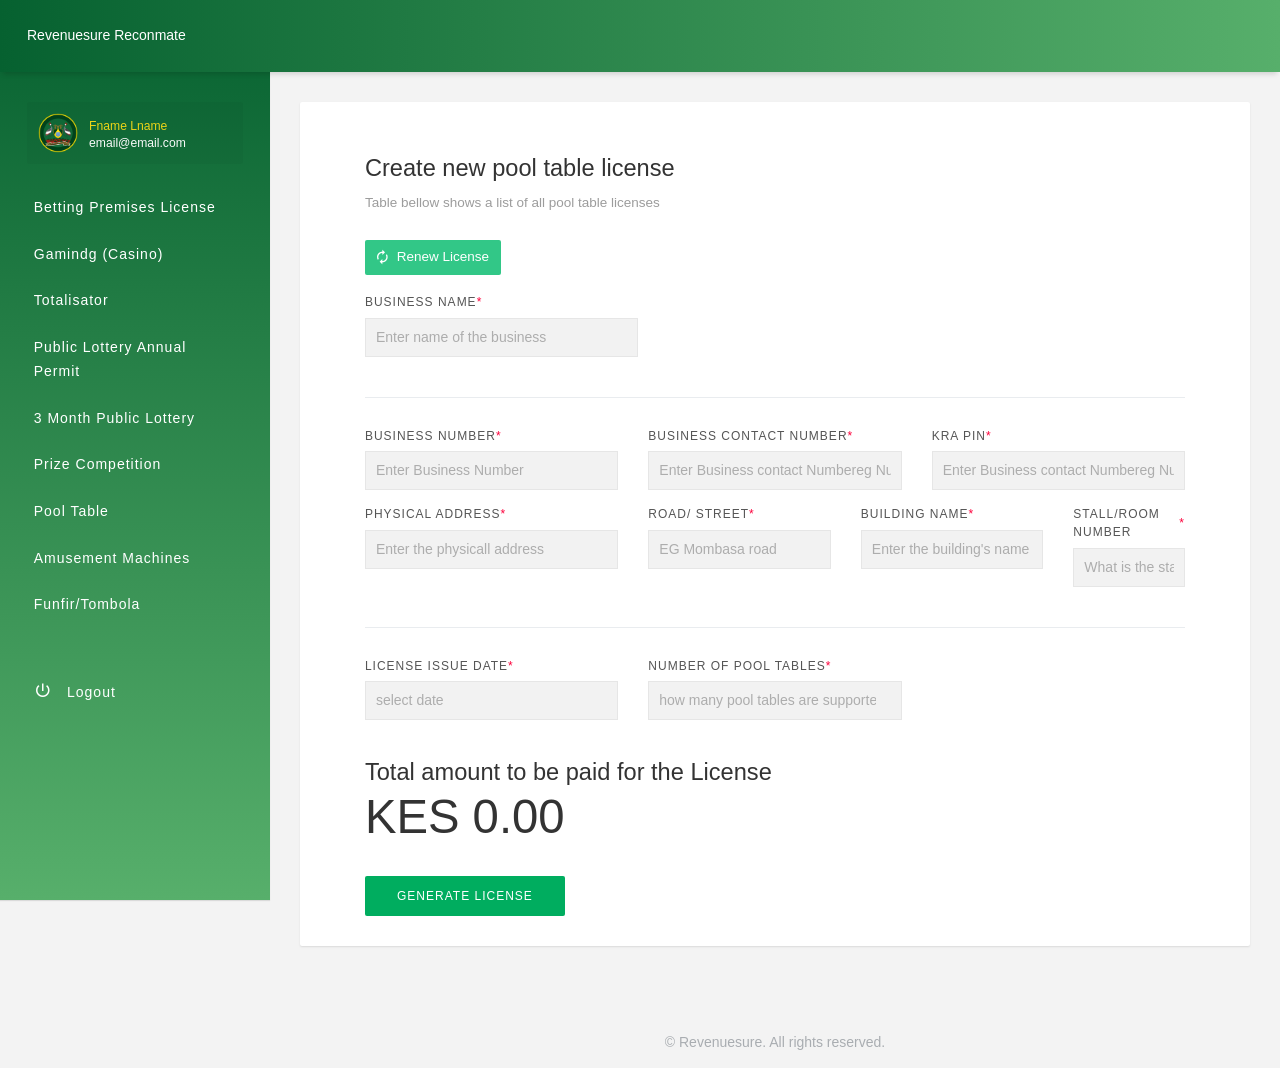
==== commit 22feee88: "remove of the 70" ====
--- a/forms.html
+++ b/forms.html
@@ -44,13 +44,15 @@
         <div class="dropdown-menu"> <a class="dropdown-item" href="#">View Profile</a> <a class="dropdown-item" href="#">Settings</a> <a class="dropdown-item" href="landing-page.html">Logout</a> </div>
       </div>
       <ul class="navigation text-capitalize">
-        <li class="navigation__active"><a href="index.html"><i class="zmdi zmdi-home"></i> Dashboard</a></li>
-        <li><a href="revenuestreams.html"><i class="zmdi zmdi-money"></i> Revenue streams</a></li>
-        <li><a href="reconmate.html"><i class="zmdi zmdi-swap"></i> reconmate</a></li>
-        <li><a href="mpesa.html"><i class="zmdi zmdi-smartphone-android"></i> Mpesa</a></li>
-        <li><a href="others.html"><i class="zmdi zmdi-apps"></i>others</a></li>
-        <li><a href="analysis.html"><i class="zmdi zmdi-trending-up"></i> analysis</a></li>
-        <li><a href="admin.html"><i class="zmdi zmdi-star-outline"></i>admin</a></li>
+        <li class="navigation__active"><a href="#"><i class="zmdi zmdi-home d-none"></i> Betting Premises license</a></li>
+        <li><a href="#"><i class="zmdi zmdi-money d-none"></i>gamindg (casino)</a></li>
+        <li><a href="#"><i class="zmdi zmdi-swap d-none"></i> totalisator</a></li>
+        <li><a href="#"><i class="zmdi zmdi-smartphone-android d-none"></i> public lottery annual permit</a></li>
+        <li><a href="#"><i class="zmdi zmdi-apps d-none"></i>3 month public lottery</a></li>
+        <li><a href="#"><i class="zmdi zmdi-trending-up d-none"></i> prize competition</a></li>
+        <li><a href="pool.html"><i class="zmdi zmdi-star-outline d-none"></i>pool table</a></li>
+        <li><a href="#"><i class="zmdi zmdi-star-outline d-none"></i>amusement machines</a></li>
+        <li><a href="#"><i class="zmdi zmdi-star-outline d-none"></i>funfir/tombola</a></li>
         <li class="mt-5"><a href="reconmate.html"><i class="zmdi zmdi-power"></i> logout</a></li>
       </ul>
     </div>
--- a/css/style.css
+++ b/css/style.css
@@ -646,7 +646,7 @@
     position: fixed;
     background: #fff;
     height: calc(100% - 70px);
-    top: 70px;
+/*    top: 70px;*/
     transition: all;
     -webkit-transition-duration: .3s;
     transition-duration: .3s;
--- a/css/app.min.css
+++ b/css/app.min.css
@@ -10082,7 +10082,8 @@
     padding: 102px 2rem .5rem;
     height: 100%;
     overflow: hidden;
-    z-index: 19
+    z-index: 19;
+/*	padding-top: 30px;*/
 }
 .navigation>li>a, .navigation__sub .navigation__active, .user {
     position: relative
